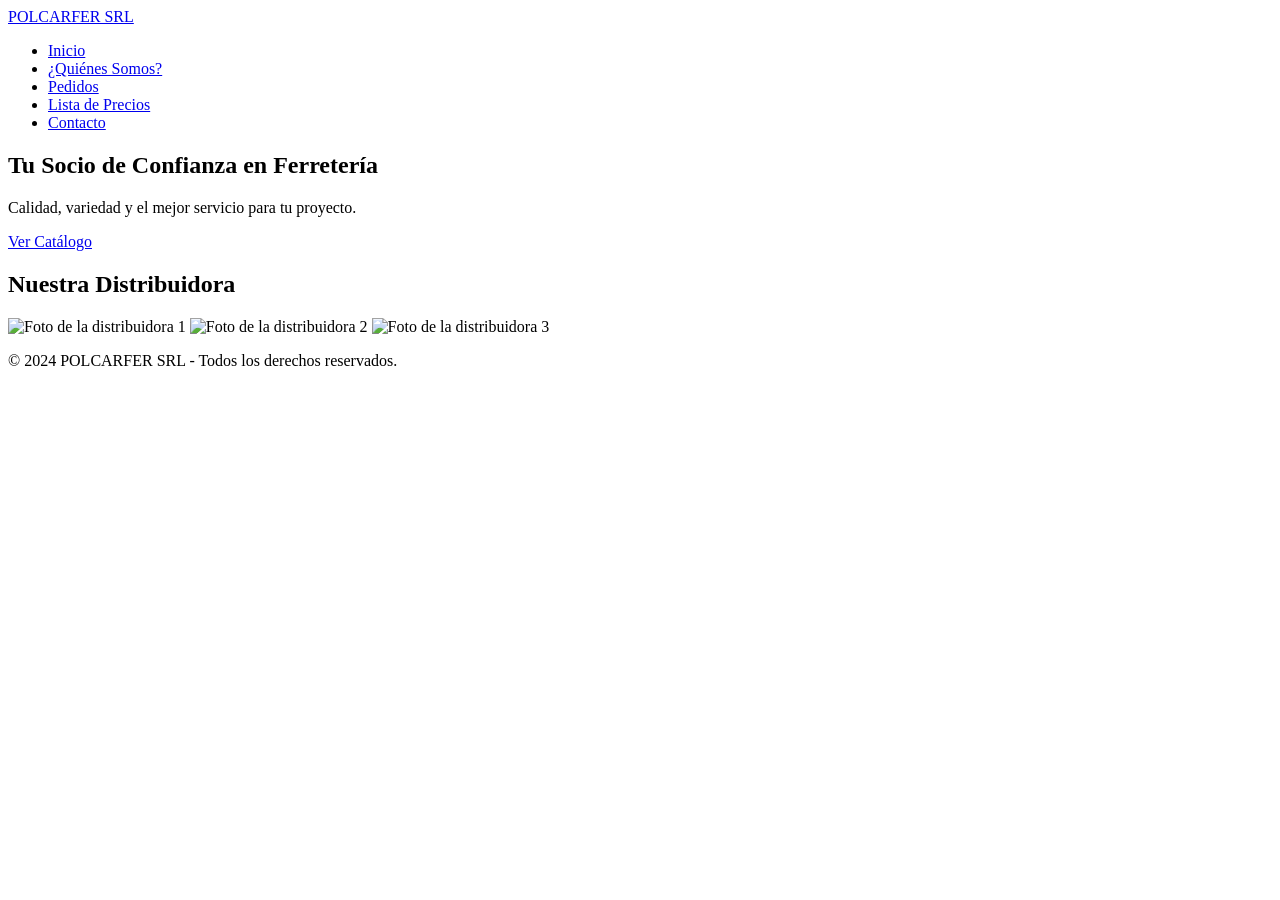
==== index.html @ 71813108 "Add files via upload" ====
<!DOCTYPE html>
<html lang="es">
<head>
    <meta charset="UTF-8">
    <meta name="viewport" content="width=device-width, initial-scale=1.0">
    <title>POLCARFER SRL - Inicio</title>
    <link rel="stylesheet" href="styles.css">
</head>
<body>

    <header>
        <div class="container">
            <a href="index.html" class="logo">POLCARFER SRL</a>
            <nav>
                <ul>
                    <li><a href="index.html" class="active">Inicio</a></li>
                    <li><a href="quienes-somos.html">¿Quiénes Somos?</a></li>
                    <li><a href="pedidos.html">Pedidos</a></li>
                    <li><a href="lista-precios.html">Lista de Precios</a></li>
                    <li><a href="contacto.html">Contacto</a></li>
                </ul>
            </nav>
        </div>
    </header>

    <main>
        <section class="hero">
            <div class="hero-content">
                <h1>Tu Socio de Confianza en Ferretería</h1>
                <p>Calidad, variedad y el mejor servicio para tu proyecto.</p>
                <a href="pedidos.html" class="btn btn-primary">Ver Catálogo</a>
            </div>
        </section>

        <section class="container info-section">
            <h2>Nuestra Distribuidora</h2>
            <div class="gallery">
                <!-- COMENTARIO: Aquí debes agregar tus imágenes. Reemplaza 'imagen1.jpg', etc. -->
                <img src="https://via.placeholder.com/400x300/333/FFC107?text=Foto+Depósito" alt="Foto de la distribuidora 1">
                <img src="https://via.placeholder.com/400x300/333/FFC107?text=Foto+Productos" alt="Foto de la distribuidora 2">
                <img src="https://via.placeholder.com/400x300/333/FFC107?text=Foto+Oficina" alt="Foto de la distribuidora 3">
            </div>
        </section>
    </main>

    <footer>
        <div class="container">
            <p>&copy; 2024 POLCARFER SRL - Todos los derechos reservados.</p>
        </div>
    </footer>

    <script src="script.js"></script>
</body>
</html>
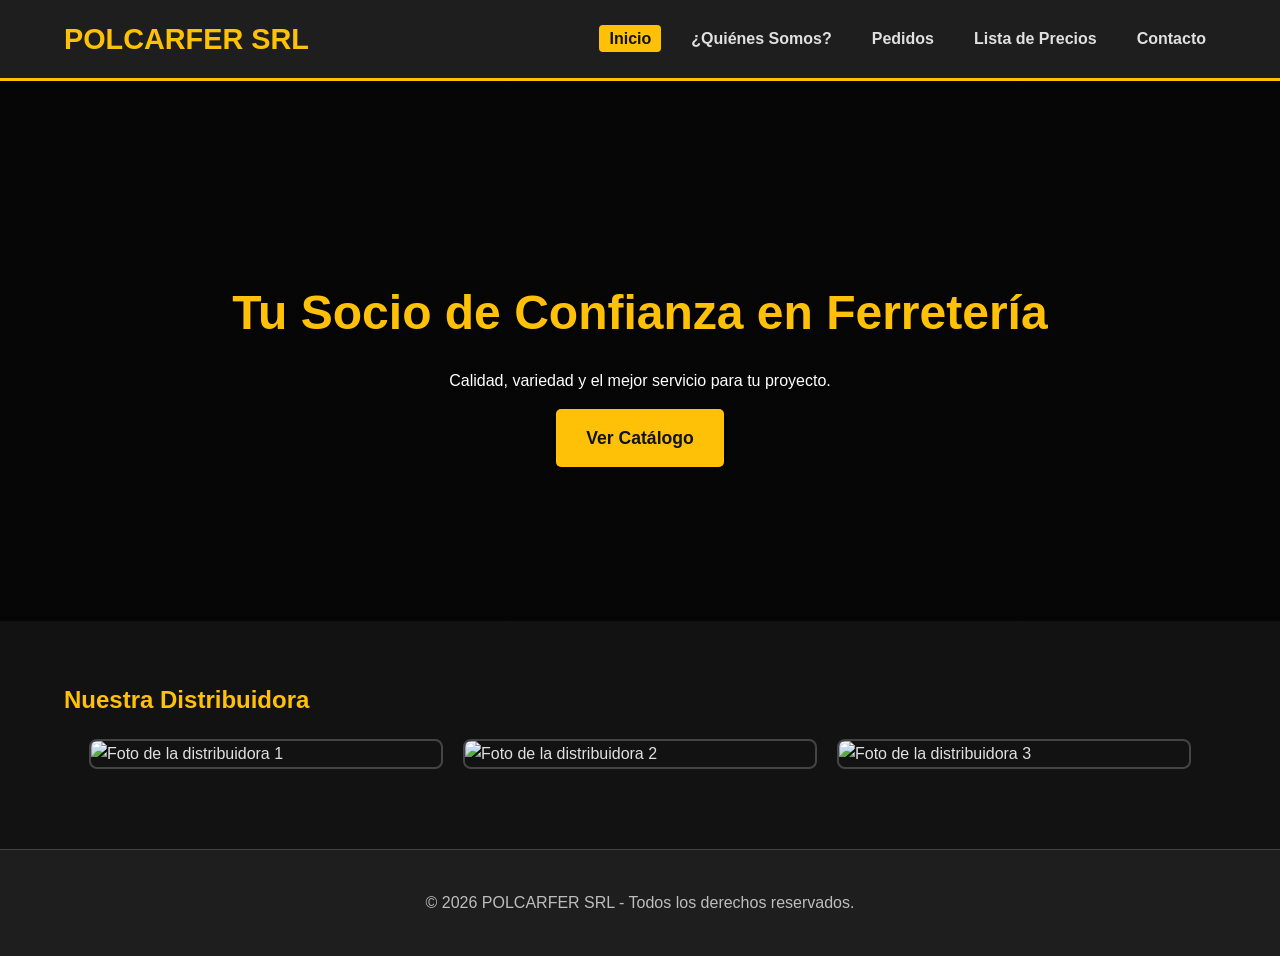
==== commit eb3cfea6: "Update index.html" ====
--- a/index.html
+++ b/index.html
@@ -4,7 +4,7 @@
     <meta charset="UTF-8">
     <meta name="viewport" content="width=device-width, initial-scale=1.0">
     <title>POLCARFER SRL - Inicio</title>
-    <link rel="stylesheet" href="styles.css">
+    <link rel="stylesheet" href="CSS/styles.css">
 </head>
 <body>
 
@@ -45,10 +45,11 @@
 
     <footer>
         <div class="container">
-            <p>&copy; 2024 POLCARFER SRL - Todos los derechos reservados.</p>
+            <p>&copy; 2026 POLCARFER SRL - Todos los derechos reservados.</p>
         </div>
     </footer>
 
-    <script src="script.js"></script>
+    <script src="JS/script.js"></script>
 </body>
-</html>+
+</html>
--- a/CSS/styles.css
+++ b/CSS/styles.css
@@ -0,0 +1,296 @@
+/* --- ESTILOS GLOBALES Y PALETA DE COLORES --- */
+:root {
+    --color-negro-fondo: #121212;
+    --color-negro-caja: #1E1E1E;
+    --color-amarillo-principal: #FFC107;
+    --color-amarillo-secundario: #FFD54F;
+    --color-texto-principal: #E0E0E0;
+    --color-texto-secundario: #BDBDBD;
+    --color-borde: #444;
+}
+
+body {
+    margin: 0;
+    font-family: Arial, sans-serif;
+    background-color: var(--color-negro-fondo);
+    color: var(--color-texto-principal);
+    line-height: 1.6;
+}
+
+.container {
+    width: 90%;
+    max-width: 1200px;
+    margin: 0 auto;
+}
+
+h1, h2 {
+    color: var(--color-amarillo-principal);
+}
+
+a {
+    color: var(--color-amarillo-secundario);
+    text-decoration: none;
+}
+a:hover {
+    text-decoration: underline;
+}
+
+/* --- HEADER Y NAVEGACIÓN --- */
+header {
+    background-color: var(--color-negro-caja);
+    padding: 1rem 0;
+    border-bottom: 3px solid var(--color-amarillo-principal);
+    position: sticky;
+    top: 0;
+    z-index: 1000;
+}
+
+header .container {
+    display: flex;
+    justify-content: space-between;
+    align-items: center;
+}
+
+.logo {
+    font-size: 1.8rem;
+    font-weight: bold;
+    color: var(--color-amarillo-principal);
+}
+.logo:hover {
+    text-decoration: none;
+}
+
+nav ul {
+    list-style: none;
+    margin: 0;
+    padding: 0;
+    display: flex;
+    gap: 20px;
+}
+
+nav a {
+    color: var(--color-texto-principal);
+    font-weight: bold;
+    padding: 5px 10px;
+    border-radius: 4px;
+    transition: background-color 0.3s;
+}
+nav a:hover, nav a.active {
+    background-color: var(--color-amarillo-principal);
+    color: var(--color-negro-fondo);
+    text-decoration: none;
+}
+
+/* --- PIE DE PÁGINA --- */
+footer {
+    background-color: var(--color-negro-caja);
+    color: var(--color-texto-secundario);
+    text-align: center;
+    padding: 1.5rem 0;
+    margin-top: 40px;
+    border-top: 1px solid var(--color-borde);
+}
+
+/* --- ESTILOS DE PÁGINA --- */
+.page-content {
+    padding-top: 40px;
+    padding-bottom: 40px;
+}
+.btn {
+    display: inline-block;
+    padding: 10px 20px;
+    background-color: var(--color-amarillo-principal);
+    color: var(--color-negro-fondo);
+    font-weight: bold;
+    border-radius: 5px;
+    border: none;
+    cursor: pointer;
+    transition: background-color 0.3s;
+}
+.btn:hover {
+    background-color: var(--color-amarillo-secundario);
+    text-decoration: none;
+}
+.btn.btn-primary {
+    padding: 15px 30px;
+    font-size: 1.1rem;
+}
+
+/* --- SECCIONES ESPECÍFICAS --- */
+/* Inicio */
+.hero {
+    background: linear-gradient(rgba(0,0,0,0.7), rgba(0,0,0,0.7)), url('https://via.placeholder.com/1920x600/111/FFC107?text=Foto+Fondo+Distribuidora') no-repeat center center/cover;
+    /* COMENTARIO: Reemplaza la URL de arriba con una foto de tu local */
+    height: 60vh;
+    display: flex;
+    justify-content: center;
+    align-items: center;
+    text-align: center;
+    color: white;
+}
+.hero-content h1 {
+    font-size: 3rem;
+    margin-bottom: 10px;
+}
+.info-section {
+    padding: 40px 0;
+}
+.gallery {
+    display: flex;
+    gap: 20px;
+    justify-content: center;
+    flex-wrap: wrap;
+    margin-top: 20px;
+}
+.gallery img {
+    width: 100%;
+    max-width: 350px;
+    border-radius: 8px;
+    border: 2px solid var(--color-borde);
+}
+
+/* Pedidos - Grid de Productos */
+.product-grid {
+    display: grid;
+    grid-template-columns: repeat(auto-fill, minmax(250px, 1fr));
+    gap: 20px;
+    margin-top: 30px;
+}
+.product-card {
+    background-color: var(--color-negro-caja);
+    border: 1px solid var(--color-borde);
+    border-radius: 8px;
+    padding: 15px;
+    text-align: center;
+    display: flex;
+    flex-direction: column;
+}
+.product-card img {
+    max-width: 100%;
+    height: 150px;
+    object-fit: cover;
+    border-radius: 4px;
+    margin-bottom: 15px;
+}
+.product-card h3 {
+    margin: 0 0 10px 0;
+    color: var(--color-texto-principal);
+    flex-grow: 1; /* Para alinear botones */
+}
+.product-card .price {
+    color: var(--color-amarillo-principal);
+    font-size: 1.2rem;
+    font-weight: bold;
+    margin-bottom: 15px;
+}
+
+/* Pedidos - Carrito */
+.cart-icon-container {
+    position: relative;
+    cursor: pointer;
+}
+#cart-count {
+    position: absolute;
+    top: -10px;
+    right: -10px;
+    background-color: red;
+    color: white;
+    border-radius: 50%;
+    padding: 2px 6px;
+    font-size: 12px;
+    font-weight: bold;
+}
+.modal {
+    display: none;
+    position: fixed;
+    z-index: 2000;
+    left: 0;
+    top: 0;
+    width: 100%;
+    height: 100%;
+    overflow: auto;
+    background-color: rgba(0,0,0,0.8);
+}
+.modal-content {
+    background-color: var(--color-negro-caja);
+    margin: 10% auto;
+    padding: 20px;
+    border: 1px solid var(--color-borde);
+    width: 80%;
+    max-width: 600px;
+    border-radius: 8px;
+    position: relative;
+}
+.close-button {
+    color: #aaa;
+    float: right;
+    font-size: 28px;
+    font-weight: bold;
+}
+.close-button:hover, .close-button:focus {
+    color: white;
+    text-decoration: none;
+    cursor: pointer;
+}
+#cart-items .cart-item {
+    display: flex;
+    justify-content: space-between;
+    align-items: center;
+    border-bottom: 1px solid var(--color-borde);
+    padding: 10px 0;
+}
+#cart-summary {
+    text-align: right;
+    margin-top: 20px;
+}
+#cart-summary small {
+    display: block;
+    margin-top: 10px;
+    color: var(--color-texto-secundario);
+}
+
+/* Lista de Precios */
+.admin-section {
+    background-color: var(--color-negro-caja);
+    border: 1px dashed var(--color-amarillo-principal);
+    padding: 20px;
+    margin-bottom: 30px;
+    border-radius: 8px;
+}
+.table-container {
+    overflow-x: auto;
+}
+#price-table {
+    width: 100%;
+    border-collapse: collapse;
+    margin-top: 20px;
+}
+#price-table th, #price-table td {
+    border: 1px solid var(--color-borde);
+    padding: 12px;
+    text-align: left;
+}
+#price-table thead {
+    background-color: var(--color-negro-caja);
+}
+#price-table th {
+    color: var(--color-amarillo-principal);
+}
+
+/* Contacto */
+.contact-info {
+    display: grid;
+    grid-template-columns: repeat(auto-fit, minmax(250px, 1fr));
+    gap: 30px;
+    margin-top: 30px;
+}
+.contact-item {
+    background-color: var(--color-negro-caja);
+    padding: 20px;
+    border-radius: 8px;
+}
+.contact-item h3 {
+    margin-top: 0;
+    border-bottom: 2px solid var(--color-amarillo-principal);
+    padding-bottom: 10px;
+}
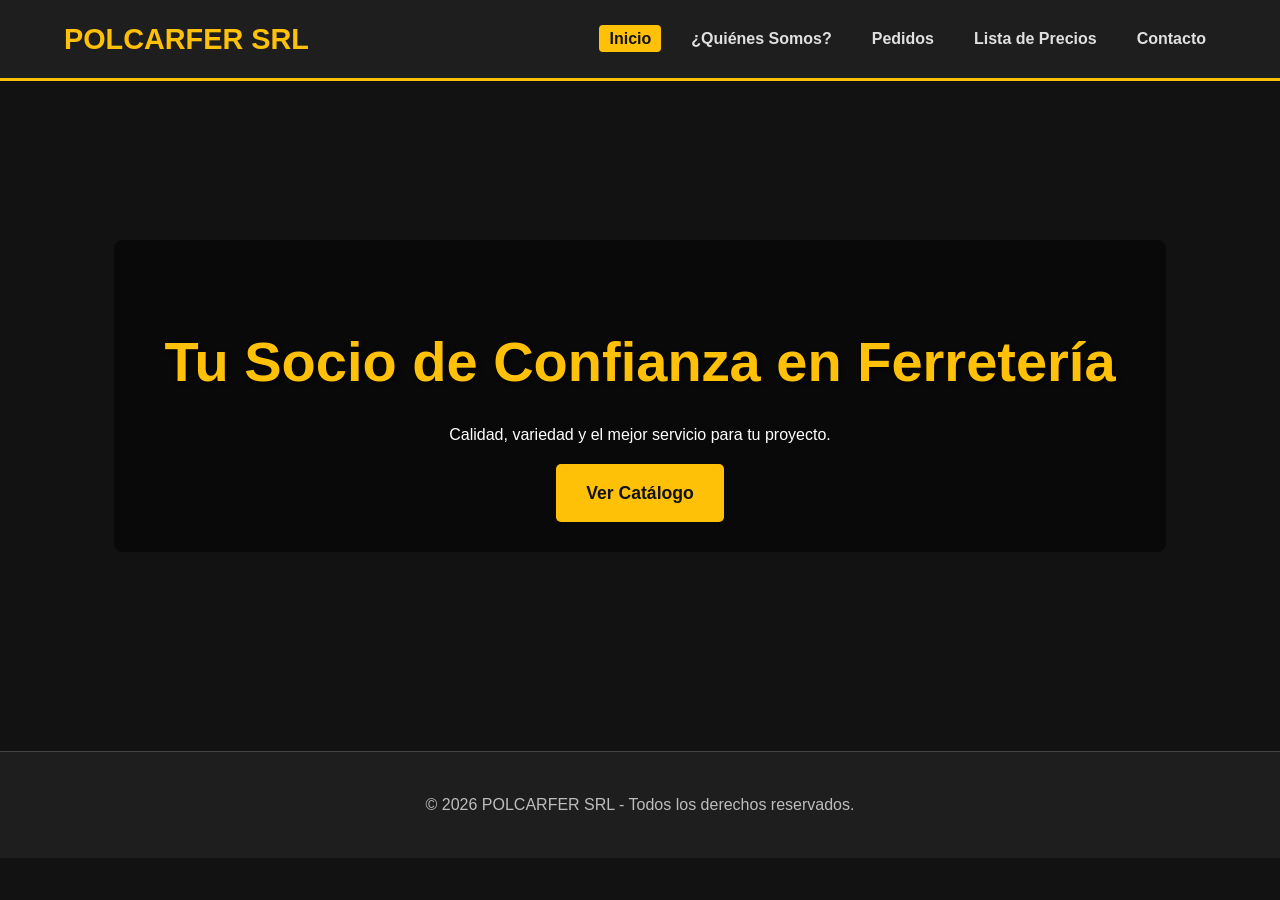
==== commit 394b16c9: "Add files via upload" ====
--- a/index.html
+++ b/index.html
@@ -24,7 +24,12 @@
     </header>
 
     <main>
-        <section class="hero">
+        <section class="hero-slider">
+            <!-- COMENTARIO: Aquí puedes cambiar las imágenes para tu carrusel. -->
+            <div class="slide active" style="background-image: url('https://via.placeholder.com/1920x700/111/fff?text=POLCARFER+SRL');"></div>
+            <div class="slide" style="background-image: url('https://via.placeholder.com/1920x700/222/fff?text=Las+Mejores+Herramientas');"></div>
+            <div class="slide" style="background-image: url('https://via.placeholder.com/1920x700/333/fff?text=Servicio+y+Calidad');"></div>
+            
             <div class="hero-content">
                 <h1>Tu Socio de Confianza en Ferretería</h1>
                 <p>Calidad, variedad y el mejor servicio para tu proyecto.</p>
@@ -32,15 +37,8 @@
             </div>
         </section>
 
-        <section class="container info-section">
-            <h2>Nuestra Distribuidora</h2>
-            <div class="gallery">
-                <!-- COMENTARIO: Aquí debes agregar tus imágenes. Reemplaza 'imagen1.jpg', etc. -->
-                <img src="https://via.placeholder.com/400x300/333/FFC107?text=Foto+Depósito" alt="Foto de la distribuidora 1">
-                <img src="https://via.placeholder.com/400x300/333/FFC107?text=Foto+Productos" alt="Foto de la distribuidora 2">
-                <img src="https://via.placeholder.com/400x300/333/FFC107?text=Foto+Oficina" alt="Foto de la distribuidora 3">
-            </div>
-        </section>
+        <!-- La sección de la galería de la distribuidora ha sido eliminada de aquí -->
+
     </main>
 
     <footer>
@@ -51,5 +49,4 @@
 
     <script src="JS/script.js"></script>
 </body>
-
-</html>
+</html>
--- a/CSS/styles.css
+++ b/CSS/styles.css
@@ -116,39 +116,6 @@
     font-size: 1.1rem;
 }
 
-/* --- SECCIONES ESPECÍFICAS --- */
-/* Inicio */
-.hero {
-    background: linear-gradient(rgba(0,0,0,0.7), rgba(0,0,0,0.7)), url('https://via.placeholder.com/1920x600/111/FFC107?text=Foto+Fondo+Distribuidora') no-repeat center center/cover;
-    /* COMENTARIO: Reemplaza la URL de arriba con una foto de tu local */
-    height: 60vh;
-    display: flex;
-    justify-content: center;
-    align-items: center;
-    text-align: center;
-    color: white;
-}
-.hero-content h1 {
-    font-size: 3rem;
-    margin-bottom: 10px;
-}
-.info-section {
-    padding: 40px 0;
-}
-.gallery {
-    display: flex;
-    gap: 20px;
-    justify-content: center;
-    flex-wrap: wrap;
-    margin-top: 20px;
-}
-.gallery img {
-    width: 100%;
-    max-width: 350px;
-    border-radius: 8px;
-    border: 2px solid var(--color-borde);
-}
-
 /* Pedidos - Grid de Productos */
 .product-grid {
     display: grid;
@@ -168,14 +135,14 @@
 .product-card img {
     max-width: 100%;
     height: 150px;
-    object-fit: cover;
+    object-fit: contain;
     border-radius: 4px;
     margin-bottom: 15px;
 }
 .product-card h3 {
     margin: 0 0 10px 0;
     color: var(--color-texto-principal);
-    flex-grow: 1; /* Para alinear botones */
+    flex-grow: 1; 
 }
 .product-card .price {
     color: var(--color-amarillo-principal);
@@ -232,13 +199,6 @@
     text-decoration: none;
     cursor: pointer;
 }
-#cart-items .cart-item {
-    display: flex;
-    justify-content: space-between;
-    align-items: center;
-    border-bottom: 1px solid var(--color-borde);
-    padding: 10px 0;
-}
 #cart-summary {
     text-align: right;
     margin-top: 20px;
@@ -294,3 +254,87 @@
     border-bottom: 2px solid var(--color-amarillo-principal);
     padding-bottom: 10px;
 }
+
+/* --- ESTILOS PARA EL CARRUSEL (SLIDER) --- */
+.hero-slider {
+    position: relative;
+    height: 70vh;
+    width: 100%;
+    overflow: hidden;
+    display: flex;
+    justify-content: center;
+    align-items: center;
+}
+.slide {
+    position: absolute;
+    top: 0;
+    left: 0;
+    width: 100%;
+    height: 100%;
+    background-size: cover;
+    background-position: center;
+    opacity: 0;
+    transition: opacity 1.5s ease-in-out;
+    z-index: 1;
+}
+.slide.active {
+    opacity: 1;
+}
+.hero-content {
+    position: relative;
+    z-index: 2;
+    text-align: center;
+    color: white;
+    background-color: rgba(0, 0, 0, 0.5);
+    padding: 30px 50px;
+    border-radius: 8px;
+}
+.hero-content h1 {
+    font-size: 3.5rem;
+    margin-bottom: 10px;
+    text-shadow: 2px 2px 4px rgba(0,0,0,0.7);
+}
+
+/* --- NUEVOS ESTILOS PARA EL CARRITO --- */
+.btn-secondary {
+    background-color: transparent;
+    color: var(--color-texto-secundario);
+    border: 1px solid var(--color-texto-secundario);
+    padding: 8px 15px;
+    margin-top: 10px;
+    font-size: 0.9rem;
+}
+.btn-secondary:hover {
+    background-color: var(--color-borde);
+    color: var(--color-texto-principal);
+    text-decoration: none;
+}
+
+.cart-item {
+    display: flex;
+    justify-content: space-between;
+    align-items: center;
+    padding: 10px 0;
+    border-bottom: 1px solid var(--color-borde);
+}
+.cart-item-info {
+    flex-grow: 1;
+}
+.quantity-controls {
+    display: flex;
+    align-items: center;
+    gap: 10px;
+    margin: 0 20px;
+}
+.quantity-btn {
+    background-color: var(--color-amarillo-principal);
+    color: var(--color-negro-fondo);
+    border: none;
+    border-radius: 50%;
+    width: 24px;
+    height: 24px;
+    font-size: 16px;
+    font-weight: bold;
+    cursor: pointer;
+    line-height: 24px;
+}
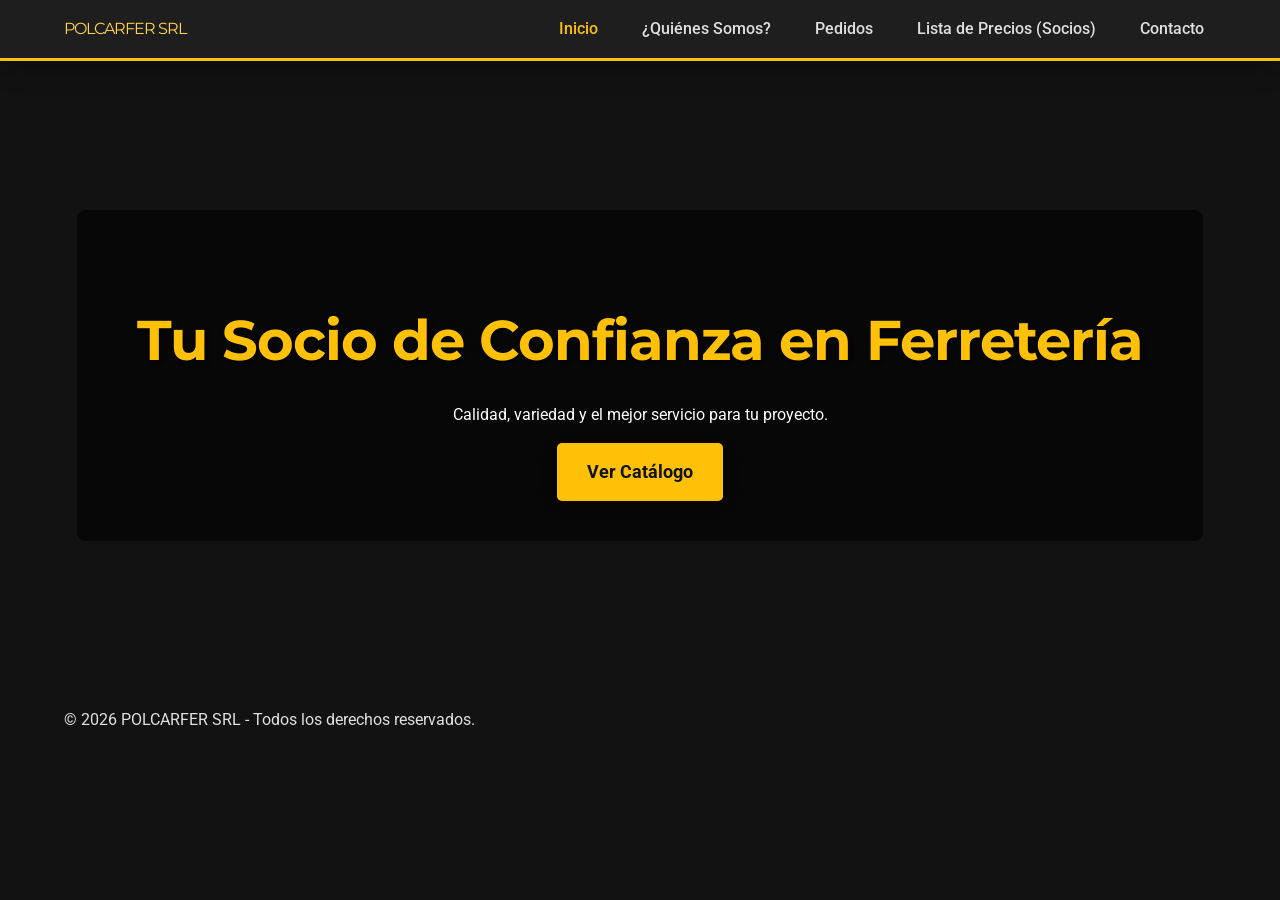
==== commit 30a9c2fd: "Add files via upload" ====
--- a/index.html
+++ b/index.html
@@ -3,50 +3,52 @@
 <head>
     <meta charset="UTF-8">
     <meta name="viewport" content="width=device-width, initial-scale=1.0">
-    <title>POLCARFER SRL - Inicio</title>
+    <title>POLCARFER SRL | Distribuidora de Ferretería</title>
     <link rel="stylesheet" href="CSS/styles.css">
 </head>
-<body>
-
+<body id="page-index">
     <header>
         <div class="container">
             <a href="index.html" class="logo">POLCARFER SRL</a>
-            <nav>
+            <nav class="desktop-nav">
                 <ul>
                     <li><a href="index.html" class="active">Inicio</a></li>
                     <li><a href="quienes-somos.html">¿Quiénes Somos?</a></li>
                     <li><a href="pedidos.html">Pedidos</a></li>
-                    <li><a href="lista-precios.html">Lista de Precios</a></li>
+                    <li><a href="lista-precios.html">Lista de Precios (Socios)</a></li>
+                    <li><a href="contacto.html">Contacto</a></li>
+                </ul>
+            </nav>
+            <button class="hamburger-menu">
+                <div class="bar"></div><div class="bar"></div><div class="bar"></div>
+            </button>
+            <nav class="mobile-nav">
+                <ul>
+                    <li><a href="index.html">Inicio</a></li>
+                    <li><a href="quienes-somos.html">¿Quiénes Somos?</a></li>
+                    <li><a href="pedidos.html">Pedidos</a></li>
+                    <li><a href="lista-precios.html">Lista de Precios (Socios)</a></li>
                     <li><a href="contacto.html">Contacto</a></li>
                 </ul>
             </nav>
         </div>
     </header>
-
     <main>
         <section class="hero-slider">
-            <!-- COMENTARIO: Aquí puedes cambiar las imágenes para tu carrusel. -->
             <div class="slide active" style="background-image: url('https://via.placeholder.com/1920x700/111/fff?text=POLCARFER+SRL');"></div>
             <div class="slide" style="background-image: url('https://via.placeholder.com/1920x700/222/fff?text=Las+Mejores+Herramientas');"></div>
             <div class="slide" style="background-image: url('https://via.placeholder.com/1920x700/333/fff?text=Servicio+y+Calidad');"></div>
-            
             <div class="hero-content">
                 <h1>Tu Socio de Confianza en Ferretería</h1>
                 <p>Calidad, variedad y el mejor servicio para tu proyecto.</p>
                 <a href="pedidos.html" class="btn btn-primary">Ver Catálogo</a>
             </div>
         </section>
-
-        <!-- La sección de la galería de la distribuidora ha sido eliminada de aquí -->
-
     </main>
-
     <footer>
-        <div class="container">
-            <p>&copy; 2026 POLCARFER SRL - Todos los derechos reservados.</p>
-        </div>
+        <div class="container"><p>&copy; 2026 POLCARFER SRL - Todos los derechos reservados.</p></div>
     </footer>
-
+    <script src="JS/productos.js"></script>
     <script src="JS/script.js"></script>
 </body>
 </html>
--- a/CSS/styles.css
+++ b/CSS/styles.css
@@ -1,340 +1,79 @@
-/* --- ESTILOS GLOBALES Y PALETA DE COLORES --- */
+@import url('https://fonts.googleapis.com/css2?family=Montserrat:wght@700&family=Roboto:wght@400;500&display=swap');
 :root {
-    --color-negro-fondo: #121212;
-    --color-negro-caja: #1E1E1E;
-    --color-amarillo-principal: #FFC107;
-    --color-amarillo-secundario: #FFD54F;
-    --color-texto-principal: #E0E0E0;
-    --color-texto-secundario: #BDBDBD;
-    --color-borde: #444;
+    --color-negro-fondo: #121212; --color-negro-caja: #1E1E1E; --color-amarillo-principal: #FFC107; --color-amarillo-secundario: #FFD54F; --color-texto-principal: #E0E0E0; --color-texto-secundario: #BDBDBD; --color-borde: #333; --sombra-suave: 0 4px 15px rgba(0, 0, 0, 0.2); --sombra-fuerte: 0 8px 25px rgba(0, 0, 0, 0.3);
 }
-
-body {
-    margin: 0;
-    font-family: Arial, sans-serif;
-    background-color: var(--color-negro-fondo);
-    color: var(--color-texto-principal);
-    line-height: 1.6;
+body { margin: 0; font-family: 'Roboto', sans-serif; background-color: var(--color-negro-fondo); color: var(--color-texto-principal); line-height: 1.6; }
+.container { width: 90%; max-width: 1200px; margin: 0 auto; }
+h1, h2, h3, .logo { font-family: 'Montserrat', sans-serif; letter-spacing: -1px; }
+h1, h2 { color: var(--color-amarillo-principal); }
+a { color: var(--color-amarillo-secundario); text-decoration: none; transition: color 0.3s ease; }
+a:hover { color: white; }
+code { background-color: #333; padding: 2px 6px; border-radius: 4px; font-family: 'Courier New', Courier, monospace; }
+header { background-color: var(--color-negro-caja); padding: 1rem 0; border-bottom: 3px solid var(--color-amarillo-principal); position: sticky; top: 0; z-index: 1000; box-shadow: var(--sombra-fuerte); }
+header .container { display: flex; justify-content: space-between; align-items: center; }
+.desktop-nav ul { list-style: none; margin: 0; padding: 0; display: flex; gap: 20px; }
+.desktop-nav a { position: relative; color: var(--color-texto-principal); font-weight: 500; padding: 8px 12px; border-radius: 4px; transition: color 0.3s ease; }
+.desktop-nav a.active { color: var(--color-amarillo-principal); }
+.desktop-nav a::after { content: ''; position: absolute; width: 100%; transform: scaleX(0); height: 2px; bottom: 0; left: 0; background-color: var(--color-amarillo-principal); transform-origin: bottom right; transition: transform 0.25s ease-out; }
+.desktop-nav a:hover::after { transform: scaleX(1); transform-origin: bottom left; }
+.btn { display: inline-block; padding: 12px 24px; background-color: var(--color-amarillo-principal); color: var(--color-negro-fondo); font-weight: bold; border-radius: 5px; border: none; cursor: pointer; box-shadow: var(--sombra-suave); transition: transform 0.2s ease-out, box-shadow 0.2s ease-out; }
+.btn:hover { transform: translateY(-3px); box-shadow: var(--sombra-fuerte); text-decoration: none; background-color: var(--color-amarillo-secundario); }
+.btn.btn-primary { padding: 15px 30px; font-size: 1.1rem; }
+.product-grid { display: grid; grid-template-columns: repeat(auto-fill, minmax(280px, 1fr)); gap: 30px; margin-top: 30px; }
+.product-card { background-color: var(--color-negro-caja); border: 1px solid transparent; border-radius: 8px; text-align: center; display: flex; flex-direction: column; overflow: hidden; box-shadow: 0 2px 8px rgba(0,0,0,0.3); transition: transform 0.3s ease, border-color 0.3s ease, box-shadow 0.3s ease; }
+.product-card:hover { transform: translateY(-5px); border-color: var(--color-amarillo-principal); box-shadow: 0 10px 20px rgba(0,0,0,0.4); }
+.product-card img { width: 100%; height: 200px; object-fit: contain; background-color: white; }
+.product-card-content { padding: 20px; display: flex; flex-direction: column; flex-grow: 1; }
+.product-card h3 { margin: 0 0 10px 0; color: var(--color-texto-principal); flex-grow: 1; font-size: 1.1rem; min-height: 44px; }
+.product-card .price { color: var(--color-amarillo-principal); font-size: 1.4rem; font-weight: bold; margin: 15px 0; }
+#page-admin .page-content { max-width: 90%; margin: 0 auto; padding-top: 40px; padding-bottom: 40px; }
+.admin-section { background-color: var(--color-negro-caja); border: 1px solid var(--color-borde); padding: 25px; margin-bottom: 40px; border-radius: 8px; }
+#admin-section input[type="password"] { width: 100%; }
+#admin-container input[type="file"] { margin-bottom: 15px; }
+.contact-info { display: grid; grid-template-columns: repeat(auto-fit, minmax(300px, 1fr)); gap: 30px; margin-top: 40px; }
+.contact-item { background-color: var(--color-negro-caja); padding: 30px; border-radius: 8px; border: 1px solid var(--color-borde); transition: transform 0.3s ease, border-color 0.3s ease; }
+.contact-item:hover { transform: translateY(-5px); border-color: var(--color-amarillo-principal); }
+.contact-item h3 { margin-top: 0; padding-bottom: 15px; border-bottom: 2px solid var(--color-amarillo-principal); margin-bottom: 20px; display: flex; align-items: center; }
+.contact-item h3::before { content: ''; display: inline-block; width: 24px; height: 24px; margin-right: 15px; background-size: contain; background-repeat: no-repeat; filter: invert(79%) sepia(80%) saturate(1069%) hue-rotate(357deg) brightness(102%) contrast(105%); }
+.contact-item:nth-child(1) h3::before { background-image: url('https://img.icons8.com/ios-glyphs/30/phone--v1.png'); }
+.contact-item:nth-child(2) h3::before { background-image: url('https://img.icons8.com/ios-glyphs/30/new-post.png'); }
+.contact-item:nth-child(3) h3::before { background-image: url('https://img.icons8.com/ios-glyphs/30/marker--v1.png'); }
+.contact-item:nth-child(4) h3::before { background-image: url('https://img.icons8.com/ios-glyphs/30/instagram-new.png'); }
+.cart-icon-container { position: relative; cursor: pointer; }
+#cart-count { position: absolute; top: -10px; right: -10px; background-color: red; color: white; border-radius: 50%; padding: 2px 6px; font-size: 12px; font-weight: bold; }
+.modal { display: none; position: fixed; z-index: 2000; left: 0; top: 0; width: 100%; height: 100%; overflow: auto; background-color: rgba(0,0,0,0.8); }
+.modal-content { background-color: var(--color-negro-caja); margin: 5% auto; padding: 20px; border-radius: 12px; border-top: 4px solid var(--color-amarillo-principal); width: 80%; max-width: 600px; position: relative; animation: fadeIn 0.3s ease-out; }
+.close-button { color: #aaa; float: right; font-size: 28px; font-weight: bold; cursor: pointer; }
+#cart-summary { text-align: right; margin-top: 20px; }
+.btn-secondary { background-color: transparent; color: var(--color-texto-secundario); border: 1px solid var(--color-texto-secundario); padding: 8px 15px; margin-top: 10px; font-size: 0.9rem; border-radius: 50px; }
+.btn-secondary:hover { background-color: var(--color-borde); color: var(--color-texto-principal); text-decoration: none; }
+.cart-item { display: flex; justify-content: space-between; align-items: center; padding: 12px 0; border-bottom: 1px solid var(--color-borde); }
+.cart-item-info { flex-grow: 1; }
+.quantity-controls { display: flex; align-items: center; gap: 10px; margin: 0 20px; }
+.quantity-btn { background-color: var(--color-amarillo-principal); color: var(--color-negro-fondo); border: none; border-radius: 50%; width: 28px; height: 28px; font-size: 18px; font-weight: bold; cursor: pointer; line-height: 28px; transition: transform 0.2s; }
+.quantity-btn:hover { transform: scale(1.1); }
+@keyframes fadeIn { from { opacity: 0; transform: scale(0.95); } to { opacity: 1; transform: scale(1); } }
+.form-group { margin-bottom: 15px; }
+.form-group label { display: block; margin-bottom: 5px; font-weight: bold; color: var(--color-texto-secundario); }
+.form-group input { width: 100%; padding: 10px; background-color: var(--color-negro-fondo); border: 1px solid var(--color-borde); border-radius: 4px; color: var(--color-texto-principal); font-size: 1rem; box-sizing: border-box; }
+.form-group input:focus { outline: none; border-color: var(--color-amarillo-principal); }
+#submit-order-btn { width: 100%; margin-top: 20px; }
+.whatsapp-btn { background-color: #25D366; }
+.whatsapp-btn:hover { background-color: #1DAA53; }
+.hero-slider { position: relative; height: 70vh; width: 100%; overflow: hidden; display: flex; justify-content: center; align-items: center; }
+.slide { position: absolute; top: 0; left: 0; width: 100%; height: 100%; background-size: cover; background-position: center; opacity: 0; transition: opacity 1.5s ease-in-out; z-index: 1; }
+.slide.active { opacity: 1; }
+.hero-content { position: relative; z-index: 2; text-align: center; color: white; background-color: rgba(0, 0, 0, 0.6); padding: 40px 60px; border-radius: 8px; }
+.hero-content h1 { font-size: 3.5rem; margin-bottom: 10px; text-shadow: 2px 2px 4px rgba(0,0,0,0.7); }
+.hamburger-menu, .mobile-nav { display: none; }
+@media (max-width: 768px) {
+    .desktop-nav { display: none; }
+    .hamburger-menu { display: flex; flex-direction: column; justify-content: space-around; width: 30px; height: 25px; background: transparent; border: none; cursor: pointer; padding: 0; z-index: 2001; }
+    .hamburger-menu .bar { width: 30px; height: 3px; background-color: var(--color-amarillo-principal); border-radius: 10px; transition: all 0.3s linear; }
+    .mobile-nav { display: flex; position: fixed; top: 0; left: 100%; width: 100%; height: 100vh; background-color: var(--color-negro-caja); transition: left 0.3s ease-in-out; z-index: 2000; justify-content: center; align-items: center; }
+    .mobile-nav.active { left: 0; }
+    .mobile-nav ul { flex-direction: column; text-align: center; gap: 30px; list-style: none; padding: 0; }
+    .mobile-nav ul a { font-size: 1.5rem; }
+    .hero-content h1 { font-size: 2.5rem; }
+    .contact-info { grid-template-columns: 1fr; }
 }
-
-.container {
-    width: 90%;
-    max-width: 1200px;
-    margin: 0 auto;
-}
-
-h1, h2 {
-    color: var(--color-amarillo-principal);
-}
-
-a {
-    color: var(--color-amarillo-secundario);
-    text-decoration: none;
-}
-a:hover {
-    text-decoration: underline;
-}
-
-/* --- HEADER Y NAVEGACIÓN --- */
-header {
-    background-color: var(--color-negro-caja);
-    padding: 1rem 0;
-    border-bottom: 3px solid var(--color-amarillo-principal);
-    position: sticky;
-    top: 0;
-    z-index: 1000;
-}
-
-header .container {
-    display: flex;
-    justify-content: space-between;
-    align-items: center;
-}
-
-.logo {
-    font-size: 1.8rem;
-    font-weight: bold;
-    color: var(--color-amarillo-principal);
-}
-.logo:hover {
-    text-decoration: none;
-}
-
-nav ul {
-    list-style: none;
-    margin: 0;
-    padding: 0;
-    display: flex;
-    gap: 20px;
-}
-
-nav a {
-    color: var(--color-texto-principal);
-    font-weight: bold;
-    padding: 5px 10px;
-    border-radius: 4px;
-    transition: background-color 0.3s;
-}
-nav a:hover, nav a.active {
-    background-color: var(--color-amarillo-principal);
-    color: var(--color-negro-fondo);
-    text-decoration: none;
-}
-
-/* --- PIE DE PÁGINA --- */
-footer {
-    background-color: var(--color-negro-caja);
-    color: var(--color-texto-secundario);
-    text-align: center;
-    padding: 1.5rem 0;
-    margin-top: 40px;
-    border-top: 1px solid var(--color-borde);
-}
-
-/* --- ESTILOS DE PÁGINA --- */
-.page-content {
-    padding-top: 40px;
-    padding-bottom: 40px;
-}
-.btn {
-    display: inline-block;
-    padding: 10px 20px;
-    background-color: var(--color-amarillo-principal);
-    color: var(--color-negro-fondo);
-    font-weight: bold;
-    border-radius: 5px;
-    border: none;
-    cursor: pointer;
-    transition: background-color 0.3s;
-}
-.btn:hover {
-    background-color: var(--color-amarillo-secundario);
-    text-decoration: none;
-}
-.btn.btn-primary {
-    padding: 15px 30px;
-    font-size: 1.1rem;
-}
-
-/* Pedidos - Grid de Productos */
-.product-grid {
-    display: grid;
-    grid-template-columns: repeat(auto-fill, minmax(250px, 1fr));
-    gap: 20px;
-    margin-top: 30px;
-}
-.product-card {
-    background-color: var(--color-negro-caja);
-    border: 1px solid var(--color-borde);
-    border-radius: 8px;
-    padding: 15px;
-    text-align: center;
-    display: flex;
-    flex-direction: column;
-}
-.product-card img {
-    max-width: 100%;
-    height: 150px;
-    object-fit: contain;
-    border-radius: 4px;
-    margin-bottom: 15px;
-}
-.product-card h3 {
-    margin: 0 0 10px 0;
-    color: var(--color-texto-principal);
-    flex-grow: 1; 
-}
-.product-card .price {
-    color: var(--color-amarillo-principal);
-    font-size: 1.2rem;
-    font-weight: bold;
-    margin-bottom: 15px;
-}
-
-/* Pedidos - Carrito */
-.cart-icon-container {
-    position: relative;
-    cursor: pointer;
-}
-#cart-count {
-    position: absolute;
-    top: -10px;
-    right: -10px;
-    background-color: red;
-    color: white;
-    border-radius: 50%;
-    padding: 2px 6px;
-    font-size: 12px;
-    font-weight: bold;
-}
-.modal {
-    display: none;
-    position: fixed;
-    z-index: 2000;
-    left: 0;
-    top: 0;
-    width: 100%;
-    height: 100%;
-    overflow: auto;
-    background-color: rgba(0,0,0,0.8);
-}
-.modal-content {
-    background-color: var(--color-negro-caja);
-    margin: 10% auto;
-    padding: 20px;
-    border: 1px solid var(--color-borde);
-    width: 80%;
-    max-width: 600px;
-    border-radius: 8px;
-    position: relative;
-}
-.close-button {
-    color: #aaa;
-    float: right;
-    font-size: 28px;
-    font-weight: bold;
-}
-.close-button:hover, .close-button:focus {
-    color: white;
-    text-decoration: none;
-    cursor: pointer;
-}
-#cart-summary {
-    text-align: right;
-    margin-top: 20px;
-}
-#cart-summary small {
-    display: block;
-    margin-top: 10px;
-    color: var(--color-texto-secundario);
-}
-
-/* Lista de Precios */
-.admin-section {
-    background-color: var(--color-negro-caja);
-    border: 1px dashed var(--color-amarillo-principal);
-    padding: 20px;
-    margin-bottom: 30px;
-    border-radius: 8px;
-}
-.table-container {
-    overflow-x: auto;
-}
-#price-table {
-    width: 100%;
-    border-collapse: collapse;
-    margin-top: 20px;
-}
-#price-table th, #price-table td {
-    border: 1px solid var(--color-borde);
-    padding: 12px;
-    text-align: left;
-}
-#price-table thead {
-    background-color: var(--color-negro-caja);
-}
-#price-table th {
-    color: var(--color-amarillo-principal);
-}
-
-/* Contacto */
-.contact-info {
-    display: grid;
-    grid-template-columns: repeat(auto-fit, minmax(250px, 1fr));
-    gap: 30px;
-    margin-top: 30px;
-}
-.contact-item {
-    background-color: var(--color-negro-caja);
-    padding: 20px;
-    border-radius: 8px;
-}
-.contact-item h3 {
-    margin-top: 0;
-    border-bottom: 2px solid var(--color-amarillo-principal);
-    padding-bottom: 10px;
-}
-
-/* --- ESTILOS PARA EL CARRUSEL (SLIDER) --- */
-.hero-slider {
-    position: relative;
-    height: 70vh;
-    width: 100%;
-    overflow: hidden;
-    display: flex;
-    justify-content: center;
-    align-items: center;
-}
-.slide {
-    position: absolute;
-    top: 0;
-    left: 0;
-    width: 100%;
-    height: 100%;
-    background-size: cover;
-    background-position: center;
-    opacity: 0;
-    transition: opacity 1.5s ease-in-out;
-    z-index: 1;
-}
-.slide.active {
-    opacity: 1;
-}
-.hero-content {
-    position: relative;
-    z-index: 2;
-    text-align: center;
-    color: white;
-    background-color: rgba(0, 0, 0, 0.5);
-    padding: 30px 50px;
-    border-radius: 8px;
-}
-.hero-content h1 {
-    font-size: 3.5rem;
-    margin-bottom: 10px;
-    text-shadow: 2px 2px 4px rgba(0,0,0,0.7);
-}
-
-/* --- NUEVOS ESTILOS PARA EL CARRITO --- */
-.btn-secondary {
-    background-color: transparent;
-    color: var(--color-texto-secundario);
-    border: 1px solid var(--color-texto-secundario);
-    padding: 8px 15px;
-    margin-top: 10px;
-    font-size: 0.9rem;
-}
-.btn-secondary:hover {
-    background-color: var(--color-borde);
-    color: var(--color-texto-principal);
-    text-decoration: none;
-}
-
-.cart-item {
-    display: flex;
-    justify-content: space-between;
-    align-items: center;
-    padding: 10px 0;
-    border-bottom: 1px solid var(--color-borde);
-}
-.cart-item-info {
-    flex-grow: 1;
-}
-.quantity-controls {
-    display: flex;
-    align-items: center;
-    gap: 10px;
-    margin: 0 20px;
-}
-.quantity-btn {
-    background-color: var(--color-amarillo-principal);
-    color: var(--color-negro-fondo);
-    border: none;
-    border-radius: 50%;
-    width: 24px;
-    height: 24px;
-    font-size: 16px;
-    font-weight: bold;
-    cursor: pointer;
-    line-height: 24px;
-}
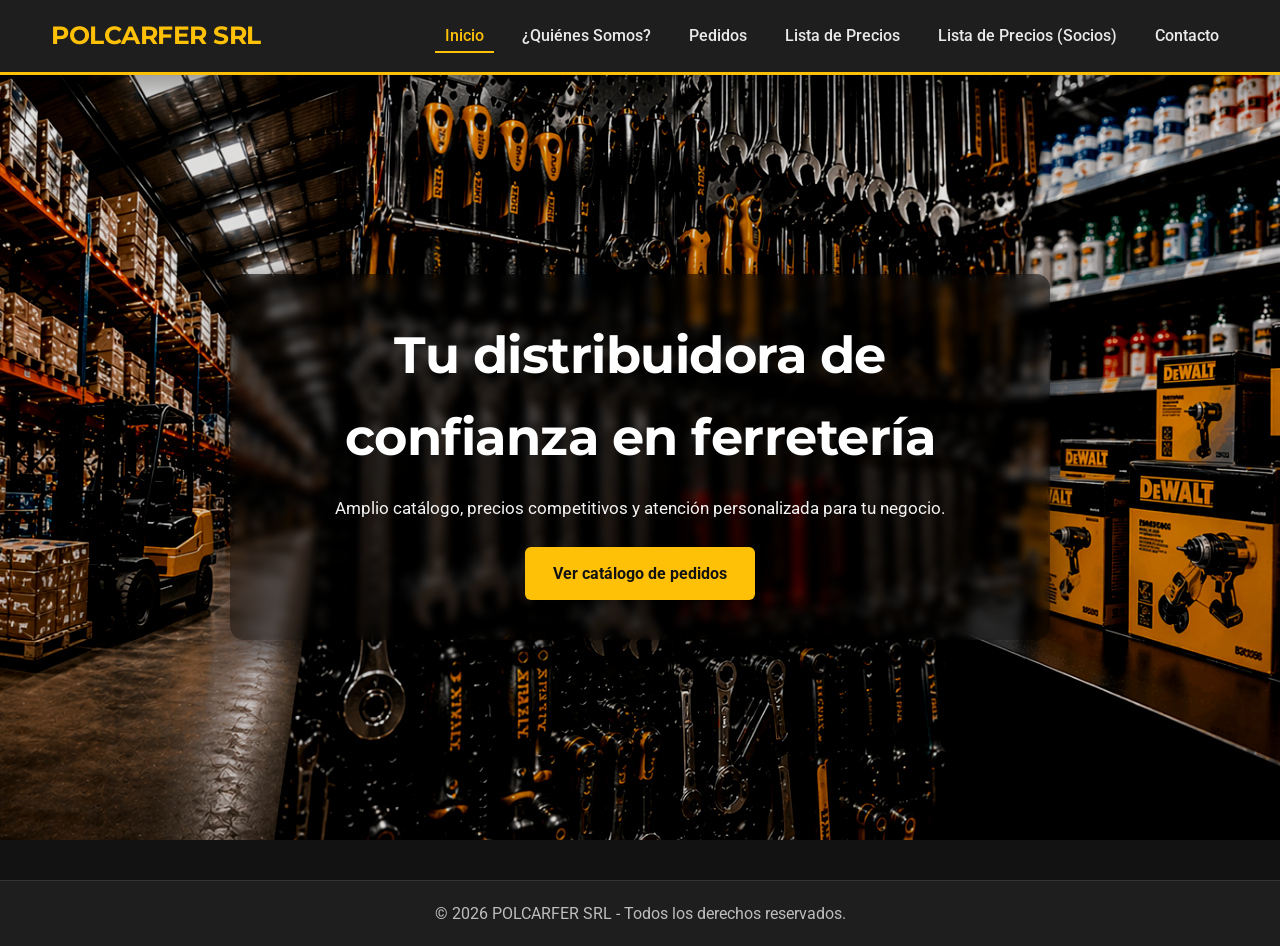
==== commit f63dcfbe: "segunda version web" ====
--- a/index.html
+++ b/index.html
@@ -10,45 +10,57 @@
     <header>
         <div class="container">
             <a href="index.html" class="logo">POLCARFER SRL</a>
+
             <nav class="desktop-nav">
                 <ul>
                     <li><a href="index.html" class="active">Inicio</a></li>
                     <li><a href="quienes-somos.html">¿Quiénes Somos?</a></li>
                     <li><a href="pedidos.html">Pedidos</a></li>
+                    <li><a href="catalogo-precios.html">Lista de Precios</a></li>
                     <li><a href="lista-precios.html">Lista de Precios (Socios)</a></li>
                     <li><a href="contacto.html">Contacto</a></li>
                 </ul>
             </nav>
-            <button class="hamburger-menu">
-                <div class="bar"></div><div class="bar"></div><div class="bar"></div>
+
+            <button class="hamburger-menu" aria-label="Abrir menú">
+                <div class="bar"></div>
+                <div class="bar"></div>
+                <div class="bar"></div>
             </button>
+
             <nav class="mobile-nav">
                 <ul>
                     <li><a href="index.html">Inicio</a></li>
                     <li><a href="quienes-somos.html">¿Quiénes Somos?</a></li>
                     <li><a href="pedidos.html">Pedidos</a></li>
+                    <li><a href="catalogo-precios.html">Lista de Precios</a></li>
                     <li><a href="lista-precios.html">Lista de Precios (Socios)</a></li>
                     <li><a href="contacto.html">Contacto</a></li>
                 </ul>
             </nav>
         </div>
     </header>
+
     <main>
         <section class="hero-slider">
-            <div class="slide active" style="background-image: url('https://via.placeholder.com/1920x700/111/fff?text=POLCARFER+SRL');"></div>
-            <div class="slide" style="background-image: url('https://via.placeholder.com/1920x700/222/fff?text=Las+Mejores+Herramientas');"></div>
-            <div class="slide" style="background-image: url('https://via.placeholder.com/1920x700/333/fff?text=Servicio+y+Calidad');"></div>
+            <div class="slide active slide-1"></div>
+            <div class="slide slide-2"></div>
+            <div class="slide slide-3"></div>
+
             <div class="hero-content">
-                <h1>Tu Socio de Confianza en Ferretería</h1>
-                <p>Calidad, variedad y el mejor servicio para tu proyecto.</p>
-                <a href="pedidos.html" class="btn btn-primary">Ver Catálogo</a>
+                <h1>Tu distribuidora de confianza en ferretería</h1>
+                <p>Amplio catálogo, precios competitivos y atención personalizada para tu negocio.</p>
+                <a href="pedidos.html" class="btn btn-primary">Ver catálogo de pedidos</a>
             </div>
         </section>
     </main>
+
     <footer>
-        <div class="container"><p>&copy; 2026 POLCARFER SRL - Todos los derechos reservados.</p></div>
+        <div class="container">
+            <p>&copy; 2026 POLCARFER SRL - Todos los derechos reservados.</p>
+        </div>
     </footer>
-    <script src="JS/productos.js"></script>
+
     <script src="JS/script.js"></script>
 </body>
 </html>
--- a/CSS/styles.css
+++ b/CSS/styles.css
@@ -1,79 +1,1292 @@
-@import url('https://fonts.googleapis.com/css2?family=Montserrat:wght@700&family=Roboto:wght@400;500&display=swap');
+@import url('https://fonts.googleapis.com/css2?family=Montserrat:wght@700&family=Roboto:wght@400;500;700&display=swap');
+
 :root {
-    --color-negro-fondo: #121212; --color-negro-caja: #1E1E1E; --color-amarillo-principal: #FFC107; --color-amarillo-secundario: #FFD54F; --color-texto-principal: #E0E0E0; --color-texto-secundario: #BDBDBD; --color-borde: #333; --sombra-suave: 0 4px 15px rgba(0, 0, 0, 0.2); --sombra-fuerte: 0 8px 25px rgba(0, 0, 0, 0.3);
-}
-body { margin: 0; font-family: 'Roboto', sans-serif; background-color: var(--color-negro-fondo); color: var(--color-texto-principal); line-height: 1.6; }
-.container { width: 90%; max-width: 1200px; margin: 0 auto; }
-h1, h2, h3, .logo { font-family: 'Montserrat', sans-serif; letter-spacing: -1px; }
-h1, h2 { color: var(--color-amarillo-principal); }
-a { color: var(--color-amarillo-secundario); text-decoration: none; transition: color 0.3s ease; }
-a:hover { color: white; }
-code { background-color: #333; padding: 2px 6px; border-radius: 4px; font-family: 'Courier New', Courier, monospace; }
-header { background-color: var(--color-negro-caja); padding: 1rem 0; border-bottom: 3px solid var(--color-amarillo-principal); position: sticky; top: 0; z-index: 1000; box-shadow: var(--sombra-fuerte); }
-header .container { display: flex; justify-content: space-between; align-items: center; }
-.desktop-nav ul { list-style: none; margin: 0; padding: 0; display: flex; gap: 20px; }
-.desktop-nav a { position: relative; color: var(--color-texto-principal); font-weight: 500; padding: 8px 12px; border-radius: 4px; transition: color 0.3s ease; }
-.desktop-nav a.active { color: var(--color-amarillo-principal); }
-.desktop-nav a::after { content: ''; position: absolute; width: 100%; transform: scaleX(0); height: 2px; bottom: 0; left: 0; background-color: var(--color-amarillo-principal); transform-origin: bottom right; transition: transform 0.25s ease-out; }
-.desktop-nav a:hover::after { transform: scaleX(1); transform-origin: bottom left; }
-.btn { display: inline-block; padding: 12px 24px; background-color: var(--color-amarillo-principal); color: var(--color-negro-fondo); font-weight: bold; border-radius: 5px; border: none; cursor: pointer; box-shadow: var(--sombra-suave); transition: transform 0.2s ease-out, box-shadow 0.2s ease-out; }
-.btn:hover { transform: translateY(-3px); box-shadow: var(--sombra-fuerte); text-decoration: none; background-color: var(--color-amarillo-secundario); }
-.btn.btn-primary { padding: 15px 30px; font-size: 1.1rem; }
-.product-grid { display: grid; grid-template-columns: repeat(auto-fill, minmax(280px, 1fr)); gap: 30px; margin-top: 30px; }
-.product-card { background-color: var(--color-negro-caja); border: 1px solid transparent; border-radius: 8px; text-align: center; display: flex; flex-direction: column; overflow: hidden; box-shadow: 0 2px 8px rgba(0,0,0,0.3); transition: transform 0.3s ease, border-color 0.3s ease, box-shadow 0.3s ease; }
-.product-card:hover { transform: translateY(-5px); border-color: var(--color-amarillo-principal); box-shadow: 0 10px 20px rgba(0,0,0,0.4); }
-.product-card img { width: 100%; height: 200px; object-fit: contain; background-color: white; }
-.product-card-content { padding: 20px; display: flex; flex-direction: column; flex-grow: 1; }
-.product-card h3 { margin: 0 0 10px 0; color: var(--color-texto-principal); flex-grow: 1; font-size: 1.1rem; min-height: 44px; }
-.product-card .price { color: var(--color-amarillo-principal); font-size: 1.4rem; font-weight: bold; margin: 15px 0; }
-#page-admin .page-content { max-width: 90%; margin: 0 auto; padding-top: 40px; padding-bottom: 40px; }
-.admin-section { background-color: var(--color-negro-caja); border: 1px solid var(--color-borde); padding: 25px; margin-bottom: 40px; border-radius: 8px; }
-#admin-section input[type="password"] { width: 100%; }
-#admin-container input[type="file"] { margin-bottom: 15px; }
-.contact-info { display: grid; grid-template-columns: repeat(auto-fit, minmax(300px, 1fr)); gap: 30px; margin-top: 40px; }
-.contact-item { background-color: var(--color-negro-caja); padding: 30px; border-radius: 8px; border: 1px solid var(--color-borde); transition: transform 0.3s ease, border-color 0.3s ease; }
-.contact-item:hover { transform: translateY(-5px); border-color: var(--color-amarillo-principal); }
-.contact-item h3 { margin-top: 0; padding-bottom: 15px; border-bottom: 2px solid var(--color-amarillo-principal); margin-bottom: 20px; display: flex; align-items: center; }
-.contact-item h3::before { content: ''; display: inline-block; width: 24px; height: 24px; margin-right: 15px; background-size: contain; background-repeat: no-repeat; filter: invert(79%) sepia(80%) saturate(1069%) hue-rotate(357deg) brightness(102%) contrast(105%); }
-.contact-item:nth-child(1) h3::before { background-image: url('https://img.icons8.com/ios-glyphs/30/phone--v1.png'); }
-.contact-item:nth-child(2) h3::before { background-image: url('https://img.icons8.com/ios-glyphs/30/new-post.png'); }
-.contact-item:nth-child(3) h3::before { background-image: url('https://img.icons8.com/ios-glyphs/30/marker--v1.png'); }
-.contact-item:nth-child(4) h3::before { background-image: url('https://img.icons8.com/ios-glyphs/30/instagram-new.png'); }
-.cart-icon-container { position: relative; cursor: pointer; }
-#cart-count { position: absolute; top: -10px; right: -10px; background-color: red; color: white; border-radius: 50%; padding: 2px 6px; font-size: 12px; font-weight: bold; }
-.modal { display: none; position: fixed; z-index: 2000; left: 0; top: 0; width: 100%; height: 100%; overflow: auto; background-color: rgba(0,0,0,0.8); }
-.modal-content { background-color: var(--color-negro-caja); margin: 5% auto; padding: 20px; border-radius: 12px; border-top: 4px solid var(--color-amarillo-principal); width: 80%; max-width: 600px; position: relative; animation: fadeIn 0.3s ease-out; }
-.close-button { color: #aaa; float: right; font-size: 28px; font-weight: bold; cursor: pointer; }
-#cart-summary { text-align: right; margin-top: 20px; }
-.btn-secondary { background-color: transparent; color: var(--color-texto-secundario); border: 1px solid var(--color-texto-secundario); padding: 8px 15px; margin-top: 10px; font-size: 0.9rem; border-radius: 50px; }
-.btn-secondary:hover { background-color: var(--color-borde); color: var(--color-texto-principal); text-decoration: none; }
-.cart-item { display: flex; justify-content: space-between; align-items: center; padding: 12px 0; border-bottom: 1px solid var(--color-borde); }
-.cart-item-info { flex-grow: 1; }
-.quantity-controls { display: flex; align-items: center; gap: 10px; margin: 0 20px; }
-.quantity-btn { background-color: var(--color-amarillo-principal); color: var(--color-negro-fondo); border: none; border-radius: 50%; width: 28px; height: 28px; font-size: 18px; font-weight: bold; cursor: pointer; line-height: 28px; transition: transform 0.2s; }
-.quantity-btn:hover { transform: scale(1.1); }
-@keyframes fadeIn { from { opacity: 0; transform: scale(0.95); } to { opacity: 1; transform: scale(1); } }
-.form-group { margin-bottom: 15px; }
-.form-group label { display: block; margin-bottom: 5px; font-weight: bold; color: var(--color-texto-secundario); }
-.form-group input { width: 100%; padding: 10px; background-color: var(--color-negro-fondo); border: 1px solid var(--color-borde); border-radius: 4px; color: var(--color-texto-principal); font-size: 1rem; box-sizing: border-box; }
-.form-group input:focus { outline: none; border-color: var(--color-amarillo-principal); }
-#submit-order-btn { width: 100%; margin-top: 20px; }
-.whatsapp-btn { background-color: #25D366; }
-.whatsapp-btn:hover { background-color: #1DAA53; }
-.hero-slider { position: relative; height: 70vh; width: 100%; overflow: hidden; display: flex; justify-content: center; align-items: center; }
-.slide { position: absolute; top: 0; left: 0; width: 100%; height: 100%; background-size: cover; background-position: center; opacity: 0; transition: opacity 1.5s ease-in-out; z-index: 1; }
-.slide.active { opacity: 1; }
-.hero-content { position: relative; z-index: 2; text-align: center; color: white; background-color: rgba(0, 0, 0, 0.6); padding: 40px 60px; border-radius: 8px; }
-.hero-content h1 { font-size: 3.5rem; margin-bottom: 10px; text-shadow: 2px 2px 4px rgba(0,0,0,0.7); }
-.hamburger-menu, .mobile-nav { display: none; }
+    --color-negro-fondo: #121212;
+    --color-negro-caja: #1E1E1E;
+    --color-negro-suave: #2a2a2a;
+    --color-amarillo-principal: #FFC107;
+    --color-amarillo-secundario: #FFD54F;
+    --color-texto-principal: #EAEAEA;
+    --color-texto-secundario: #BDBDBD;
+    --color-borde: #333;
+    --color-verde: #25D366;
+    --color-rojo: #ff4d4f;
+    --sombra-suave: 0 4px 15px rgba(0, 0, 0, 0.2);
+    --sombra-fuerte: 0 10px 30px rgba(0, 0, 0, 0.35);
+    --radio: 10px;
+}
+
+* {
+    box-sizing: border-box;
+}
+
+html {
+    scroll-behavior: smooth;
+}
+
+body {
+    margin: 0;
+    font-family: 'Roboto', sans-serif;
+    background-color: var(--color-negro-fondo);
+    color: var(--color-texto-principal);
+    line-height: 1.6;
+}
+
+.container {
+    width: 92%;
+    max-width: 1240px;
+    margin: 0 auto;
+}
+
+.page-content {
+    padding: 40px 0 60px;
+    min-height: calc(100vh - 160px);
+}
+
+h1, h2, h3, .logo {
+    font-family: 'Montserrat', sans-serif;
+    letter-spacing: -0.5px;
+}
+
+h1, h2 {
+    color: var(--color-amarillo-principal);
+    margin-top: 0;
+}
+
+p {
+    color: var(--color-texto-secundario);
+}
+
+a {
+    color: var(--color-amarillo-secundario);
+    text-decoration: none;
+    transition: color 0.3s ease;
+}
+
+a:hover {
+    color: white;
+}
+
+img {
+    max-width: 100%;
+    display: block;
+}
+
+header {
+    background-color: var(--color-negro-caja);
+    padding: 1rem 0;
+    border-bottom: 3px solid var(--color-amarillo-principal);
+    position: sticky;
+    top: 0;
+    z-index: 1000;
+    box-shadow: var(--sombra-fuerte);
+}
+
+header .container {
+    display: flex;
+    justify-content: space-between;
+    align-items: center;
+    gap: 24px;
+}
+
+.logo {
+    font-size: 1.55rem;
+    color: var(--color-amarillo-principal);
+    font-weight: 700;
+    white-space: nowrap;
+}
+
+.desktop-nav ul {
+    list-style: none;
+    margin: 0;
+    padding: 0;
+    display: flex;
+    gap: 18px;
+}
+
+.desktop-nav a {
+    position: relative;
+    color: var(--color-texto-principal);
+    font-weight: 500;
+    padding: 8px 10px;
+    border-radius: 4px;
+}
+
+.desktop-nav a.active {
+    color: var(--color-amarillo-principal);
+}
+
+.desktop-nav a::after {
+    content: '';
+    position: absolute;
+    width: 100%;
+    left: 0;
+    bottom: 0;
+    height: 2px;
+    background-color: var(--color-amarillo-principal);
+    transform: scaleX(0);
+    transform-origin: bottom right;
+    transition: transform 0.25s ease;
+}
+
+.desktop-nav a:hover::after,
+.desktop-nav a.active::after {
+    transform: scaleX(1);
+    transform-origin: bottom left;
+}
+
+.header-actions {
+    display: flex;
+    align-items: center;
+    gap: 18px;
+}
+
+.btn {
+    display: inline-block;
+    padding: 12px 24px;
+    background-color: var(--color-amarillo-principal);
+    color: var(--color-negro-fondo);
+    font-weight: 700;
+    border-radius: 6px;
+    border: none;
+    cursor: pointer;
+    box-shadow: var(--sombra-suave);
+    transition: transform 0.2s ease, box-shadow 0.2s ease, background-color 0.2s ease;
+}
+
+.btn:hover {
+    transform: translateY(-2px);
+    box-shadow: var(--sombra-fuerte);
+    background-color: var(--color-amarillo-secundario);
+}
+
+.btn-primary {
+    padding: 14px 28px;
+    font-size: 1rem;
+}
+
+.btn-secondary {
+    background-color: transparent;
+    color: var(--color-texto-secundario);
+    border: 1px solid var(--color-texto-secundario);
+    box-shadow: none;
+}
+
+.btn-secondary:hover {
+    background-color: var(--color-negro-suave);
+    color: var(--color-texto-principal);
+}
+
+.whatsapp-btn {
+    width: 100%;
+    background-color: var(--color-verde);
+    color: white;
+    margin-top: 20px;
+}
+
+.whatsapp-btn:hover {
+    background-color: #1daa53;
+}
+
+.page-header {
+    margin-bottom: 28px;
+}
+
+/* HERO MEJORADO */
+.hero-slider {
+    position: relative;
+    height: 72vh;
+    min-height: 430px;
+    width: 100%;
+    overflow: hidden;
+    display: flex;
+    justify-content: center;
+    align-items: center;
+    background-color: #000;
+}
+
+.slide {
+    position: absolute;
+    inset: 0;
+    opacity: 0;
+    transition: opacity 1.5s ease-in-out, transform 8s ease-in-out;
+    z-index: 1;
+    background-size: cover;
+    background-position: center;
+    background-repeat: no-repeat;
+    transform: scale(1);
+    filter: contrast(1.15) brightness(1.05) saturate(1.1);
+}
+
+.slide.active {
+    opacity: 1;
+    transform: scale(1.12);
+}
+
+.slide-1 {
+    background-image:
+        linear-gradient(rgba(0,0,0,0.18), rgba(0,0,0,0.18)),
+        url('../imagenes/hero-portada.png');
+}
+
+.slide-2 {
+    background-image:
+        linear-gradient(rgba(0,0,0,0.18), rgba(0,0,0,0.18)),
+        url('../imagenes/hero-portada-2.png');
+}
+
+.slide-3 {
+    background-image:
+        linear-gradient(rgba(0,0,0,0.18), rgba(0,0,0,0.18)),
+        url('../imagenes/hero-portada-3.png');
+}
+
+.hero-content {
+    position: relative;
+    z-index: 3;
+    text-align: center;
+    color: white;
+    background: rgba(0, 0, 0, 0.55);
+    padding: 40px 60px;
+    border-radius: 14px;
+    max-width: 820px;
+    backdrop-filter: blur(4px);
+    box-shadow: 0 15px 40px rgba(0, 0, 0, 0.6);
+}
+
+.hero-content h1 {
+    font-size: 3.2rem;
+    margin-bottom: 12px;
+    color: white;
+}
+
+.hero-content p {
+    color: #f3f3f3;
+    font-size: 1.08rem;
+    margin-bottom: 24px;
+}
+
+/* SECCIONES */
+.home-info,
+.about-grid {
+    display: grid;
+    grid-template-columns: repeat(auto-fit, minmax(260px, 1fr));
+    gap: 24px;
+    margin-top: 40px;
+}
+
+.info-card,
+.admin-section,
+.contact-item {
+    background-color: var(--color-negro-caja);
+    border: 1px solid var(--color-borde);
+    border-radius: var(--radio);
+    padding: 24px;
+    box-shadow: var(--sombra-suave);
+}
+
+.info-card h2,
+.contact-item h3 {
+    margin-top: 0;
+}
+
+.contact-info {
+    display: grid;
+    grid-template-columns: repeat(auto-fit, minmax(260px, 1fr));
+    gap: 24px;
+    margin-top: 30px;
+}
+
+.contact-item {
+    transition: transform 0.2s ease, border-color 0.2s ease;
+}
+
+.contact-item:hover {
+    transform: translateY(-4px);
+    border-color: var(--color-amarillo-principal);
+}
+
+.catalog-tools {
+    display: flex;
+    justify-content: space-between;
+    align-items: center;
+    gap: 20px;
+    margin-bottom: 24px;
+    flex-wrap: wrap;
+}
+
+#search-input,
+#price-list-search {
+    flex: 1;
+    min-width: 280px;
+    padding: 14px 16px;
+    background-color: var(--color-negro-caja);
+    border: 1px solid var(--color-borde);
+    border-radius: 8px;
+    color: var(--color-texto-principal);
+    font-size: 1rem;
+}
+
+#search-input::placeholder,
+#price-list-search::placeholder {
+    color: var(--color-texto-secundario);
+}
+
+#search-input:focus,
+#price-list-search:focus,
+.form-group input:focus {
+    outline: none;
+    border-color: var(--color-amarillo-principal);
+    box-shadow: 0 0 0 3px rgba(255, 193, 7, 0.12);
+}
+
+.catalog-summary {
+    color: var(--color-texto-secundario);
+    font-weight: 600;
+}
+
+.product-list {
+    display: flex;
+    flex-direction: column;
+    gap: 18px;
+}
+
+.product-row {
+    display: grid;
+    grid-template-columns: 2.2fr 1fr 220px;
+    gap: 20px;
+    align-items: center;
+    background-color: var(--color-negro-caja);
+    border: 1px solid var(--color-borde);
+    border-radius: 12px;
+    padding: 20px;
+    box-shadow: var(--sombra-suave);
+    transition: transform 0.2s ease, border-color 0.2s ease;
+}
+
+.product-row:hover {
+    transform: translateY(-2px);
+    border-color: var(--color-amarillo-principal);
+}
+
+.product-top {
+    display: flex;
+    align-items: center;
+    gap: 12px;
+    margin-bottom: 6px;
+    flex-wrap: wrap;
+}
+
+.product-code {
+    display: inline-block;
+    background-color: rgba(255, 193, 7, 0.15);
+    color: var(--color-amarillo-principal);
+    padding: 4px 10px;
+    border-radius: 999px;
+    font-size: 0.82rem;
+    font-weight: 700;
+}
+
+.product-main h3 {
+    margin: 0 0 8px;
+    font-size: 1.05rem;
+    color: var(--color-texto-principal);
+}
+
+.product-offer {
+    margin: 0;
+    color: var(--color-texto-secundario);
+    font-size: 0.95rem;
+}
+
+.price-block {
+    display: flex;
+    flex-direction: column;
+    align-items: flex-start;
+    gap: 6px;
+}
+
+.discount-badge {
+    display: inline-block;
+    padding: 5px 10px;
+    border-radius: 999px;
+    background-color: #3a2d00;
+    color: var(--color-amarillo-principal);
+    font-size: 0.8rem;
+    font-weight: 700;
+}
+
+.price-old {
+    color: #8f8f8f;
+    text-decoration: line-through;
+    font-size: 0.95rem;
+}
+
+.price-current {
+    color: var(--color-amarillo-principal);
+    font-size: 1.5rem;
+    font-weight: 700;
+}
+
+.price-label {
+    font-size: 0.85rem;
+    font-weight: 700;
+    color: var(--color-texto-secundario);
+}
+
+.product-actions {
+    display: flex;
+    flex-direction: column;
+    gap: 10px;
+    align-items: stretch;
+}
+
+.qty-label {
+    color: var(--color-texto-secundario);
+    font-size: 0.9rem;
+    font-weight: 600;
+}
+
+.product-qty-input {
+    width: 100%;
+    padding: 11px 12px;
+    background-color: var(--color-negro-fondo);
+    border: 1px solid var(--color-borde);
+    border-radius: 8px;
+    color: var(--color-texto-principal);
+    font-size: 1rem;
+}
+
+.empty-products,
+.empty-message {
+    background-color: var(--color-negro-caja);
+    border: 1px solid var(--color-borde);
+    border-radius: var(--radio);
+    padding: 24px;
+    text-align: center;
+    color: var(--color-texto-secundario);
+}
+
+.cart-icon-container {
+    position: relative;
+    cursor: pointer;
+    user-select: none;
+}
+
+.cart-icon {
+    font-size: 1.8rem;
+}
+
+#cart-count {
+    position: absolute;
+    top: -8px;
+    right: -10px;
+    background-color: var(--color-rojo);
+    color: white;
+    border-radius: 50%;
+    min-width: 20px;
+    height: 20px;
+    display: grid;
+    place-items: center;
+    font-size: 12px;
+    font-weight: 700;
+    padding: 2px;
+}
+
+.modal {
+    display: none;
+    position: fixed;
+    inset: 0;
+    z-index: 2000;
+    background-color: rgba(0, 0, 0, 0.8);
+    padding: 20px;
+    overflow-y: auto;
+}
+
+.modal-content {
+    background-color: var(--color-negro-caja);
+    margin: 4% auto;
+    padding: 24px;
+    border-radius: 14px;
+    border-top: 4px solid var(--color-amarillo-principal);
+    width: 100%;
+    max-width: 680px;
+    position: relative;
+    animation: fadeIn 0.25s ease-out;
+}
+
+.cart-modal-content {
+    max-width: 760px;
+}
+
+.close-button {
+    color: #aaa;
+    float: right;
+    font-size: 30px;
+    font-weight: bold;
+    cursor: pointer;
+}
+
+.close-button:hover {
+    color: white;
+}
+
+.cart-items {
+    margin-top: 20px;
+}
+
+.cart-item {
+    display: grid;
+    grid-template-columns: 1.6fr auto auto auto;
+    gap: 14px;
+    align-items: center;
+    padding: 14px 0;
+    border-bottom: 1px solid var(--color-borde);
+}
+
+.cart-item-info {
+    display: flex;
+    flex-direction: column;
+    gap: 2px;
+}
+
+.cart-item-code,
+.cart-item-price {
+    color: var(--color-texto-secundario);
+    font-size: 0.9rem;
+}
+
+.cart-item-controls {
+    display: flex;
+    align-items: center;
+    gap: 10px;
+}
+
+.cart-item-qty {
+    min-width: 20px;
+    text-align: center;
+}
+
+.quantity-btn {
+    background-color: var(--color-amarillo-principal);
+    color: var(--color-negro-fondo);
+    border: none;
+    border-radius: 50%;
+    width: 32px;
+    height: 32px;
+    font-size: 20px;
+    font-weight: bold;
+    cursor: pointer;
+}
+
+.remove-item-btn {
+    background: transparent;
+    border: 1px solid var(--color-borde);
+    color: #ff8b8b;
+    border-radius: 50%;
+    width: 34px;
+    height: 34px;
+    cursor: pointer;
+}
+
+.cart-summary {
+    text-align: right;
+    margin-top: 20px;
+}
+
+.cart-buttons {
+    display: flex;
+    justify-content: flex-end;
+    gap: 12px;
+    flex-wrap: wrap;
+}
+
+.form-group {
+    margin-bottom: 15px;
+}
+
+.form-group label {
+    display: block;
+    margin-bottom: 6px;
+    font-weight: 700;
+    color: var(--color-texto-secundario);
+}
+
+.form-group input {
+    width: 100%;
+    padding: 12px;
+    background-color: var(--color-negro-fondo);
+    border: 1px solid var(--color-borde);
+    border-radius: 8px;
+    color: var(--color-texto-principal);
+    font-size: 1rem;
+}
+
+.admin-actions {
+    display: flex;
+    flex-wrap: wrap;
+    gap: 12px;
+    align-items: center;
+}
+
+.separator {
+    margin: 30px 0;
+    border: none;
+    border-top: 1px solid var(--color-borde);
+}
+
+.table-wrapper {
+    overflow-x: auto;
+    margin-top: 15px;
+    border: 1px solid var(--color-borde);
+    border-radius: 10px;
+    background-color: var(--color-negro-caja);
+}
+
+table {
+    width: 100%;
+    border-collapse: collapse;
+    min-width: 760px;
+}
+
+th, td {
+    padding: 12px 14px;
+    text-align: left;
+    border-bottom: 1px solid var(--color-borde);
+}
+
+th {
+    color: var(--color-amarillo-principal);
+    background-color: #181818;
+}
+
+#price-list-table th,
+#price-list-table td {
+    white-space: nowrap;
+}
+
+#price-list-table td:nth-child(2),
+#price-list-table td:nth-child(3) {
+    white-space: normal;
+    min-width: 220px;
+}
+
+footer {
+    background-color: var(--color-negro-caja);
+    border-top: 1px solid var(--color-borde);
+    padding: 20px 0;
+    text-align: center;
+    margin-top: 40px;
+}
+
+footer p {
+    margin: 0;
+    color: var(--color-texto-secundario);
+}
+
+.product-tag {
+    display: inline-block;
+    background-color: rgba(255, 193, 7, 0.18);
+    color: var(--color-amarillo-principal);
+    padding: 4px 10px;
+    border-radius: 999px;
+    font-size: 0.78rem;
+    font-weight: 700;
+}
+
+.product-tag-secondary {
+    background-color: rgba(255, 255, 255, 0.08);
+    color: var(--color-texto-secundario);
+}
+
+.product-tag-iva {
+    background-color: rgba(0, 140, 255, 0.18);
+    color: #8cc8ff;
+}
+
+.catalog-tools select {
+    min-width: 220px;
+    padding: 14px 16px;
+    background-color: var(--color-negro-caja);
+    border: 1px solid var(--color-borde);
+    border-radius: 8px;
+    color: var(--color-texto-principal);
+    font-size: 1rem;
+}
+
+.catalog-tools select:focus {
+    outline: none;
+    border-color: var(--color-amarillo-principal);
+    box-shadow: 0 0 0 3px rgba(255, 193, 7, 0.12);
+}
+
+.hamburger-menu,
+.mobile-nav {
+    display: none;
+}
+
+@keyframes fadeIn {
+    from {
+        opacity: 0;
+        transform: scale(0.96);
+    }
+    to {
+        opacity: 1;
+        transform: scale(1);
+    }
+}
+
+@media (max-width: 980px) {
+    .product-row {
+        grid-template-columns: 1fr;
+        align-items: flex-start;
+    }
+
+    .product-price-area,
+    .product-actions {
+        width: 100%;
+    }
+
+    .product-actions .btn {
+        width: 100%;
+    }
+
+    .cart-item {
+        grid-template-columns: 1fr;
+        align-items: flex-start;
+    }
+
+    .cart-summary {
+        text-align: left;
+    }
+
+    .cart-buttons {
+        justify-content: flex-start;
+    }
+}
+
 @media (max-width: 768px) {
-    .desktop-nav { display: none; }
-    .hamburger-menu { display: flex; flex-direction: column; justify-content: space-around; width: 30px; height: 25px; background: transparent; border: none; cursor: pointer; padding: 0; z-index: 2001; }
-    .hamburger-menu .bar { width: 30px; height: 3px; background-color: var(--color-amarillo-principal); border-radius: 10px; transition: all 0.3s linear; }
-    .mobile-nav { display: flex; position: fixed; top: 0; left: 100%; width: 100%; height: 100vh; background-color: var(--color-negro-caja); transition: left 0.3s ease-in-out; z-index: 2000; justify-content: center; align-items: center; }
-    .mobile-nav.active { left: 0; }
-    .mobile-nav ul { flex-direction: column; text-align: center; gap: 30px; list-style: none; padding: 0; }
-    .mobile-nav ul a { font-size: 1.5rem; }
-    .hero-content h1 { font-size: 2.5rem; }
-    .contact-info { grid-template-columns: 1fr; }
-}
+    .desktop-nav {
+        display: none;
+    }
+
+    .hamburger-menu {
+        display: flex;
+        flex-direction: column;
+        justify-content: space-around;
+        width: 30px;
+        height: 25px;
+        background: transparent;
+        border: none;
+        cursor: pointer;
+        padding: 0;
+        z-index: 2001;
+    }
+
+    .hamburger-menu .bar {
+        width: 30px;
+        height: 3px;
+        background-color: var(--color-amarillo-principal);
+        border-radius: 10px;
+    }
+
+    .mobile-nav {
+        display: flex;
+        position: fixed;
+        top: 0;
+        left: 100%;
+        width: 100%;
+        height: 100vh;
+        background-color: var(--color-negro-caja);
+        transition: left 0.3s ease-in-out;
+        z-index: 2000;
+        justify-content: center;
+        align-items: center;
+    }
+
+    .mobile-nav.active {
+        left: 0;
+    }
+
+    .mobile-nav ul {
+        list-style: none;
+        padding: 0;
+        display: flex;
+        flex-direction: column;
+        gap: 28px;
+        text-align: center;
+    }
+
+    .mobile-nav a {
+        font-size: 1.45rem;
+    }
+
+    .hero-slider {
+        height: 60vh;
+        min-height: 360px;
+    }
+
+    .hero-content {
+        width: 90%;
+        padding: 28px 22px;
+    }
+
+    .hero-content h1 {
+        font-size: 2.2rem;
+    }
+
+    .hero-content p {
+        font-size: 1rem;
+    }
+
+    .catalog-tools {
+        align-items: stretch;
+    }
+
+    #search-input,
+    #price-list-search,
+    .catalog-tools select {
+        width: 100%;
+    }
+
+    .modal-content {
+        margin: 14% auto;
+        padding: 18px;
+    }
+}
+
+/* =========================
+   CONTACTO PROFESIONAL
+========================= */
+
+.contact-hero {
+    display: grid;
+    grid-template-columns: 1.6fr 0.9fr;
+    gap: 24px;
+    align-items: stretch;
+    margin-bottom: 34px;
+}
+
+.contact-hero-text,
+.contact-hero-box {
+    background: linear-gradient(180deg, rgba(30,30,30,0.98), rgba(22,22,22,0.98));
+    border: 1px solid var(--color-borde);
+    border-radius: 16px;
+    padding: 30px;
+    box-shadow: var(--sombra-suave);
+}
+
+.contact-hero-text h1 {
+    font-size: 2.4rem;
+    line-height: 1.1;
+    margin-bottom: 14px;
+}
+
+.contact-hero-text p {
+    font-size: 1.05rem;
+    max-width: 720px;
+    margin: 0;
+}
+
+.section-kicker {
+    display: inline-block;
+    margin-bottom: 12px;
+    padding: 6px 12px;
+    border-radius: 999px;
+    background-color: rgba(255, 193, 7, 0.12);
+    color: var(--color-amarillo-principal);
+    font-size: 0.85rem;
+    font-weight: 700;
+    letter-spacing: 0.3px;
+    text-transform: uppercase;
+}
+
+.contact-hero-box {
+    display: flex;
+    flex-direction: column;
+    justify-content: center;
+    position: relative;
+    overflow: hidden;
+}
+
+.contact-hero-box::before {
+    content: "";
+    position: absolute;
+    inset: 0;
+    background: radial-gradient(circle at top right, rgba(255, 193, 7, 0.10), transparent 35%);
+    pointer-events: none;
+}
+
+.contact-hero-box h3 {
+    margin: 0 0 10px;
+    color: var(--color-texto-principal);
+    font-size: 1.35rem;
+    position: relative;
+    z-index: 1;
+}
+
+.contact-hero-box p {
+    margin: 0 0 18px;
+    position: relative;
+    z-index: 1;
+}
+
+.contact-hero-box .btn {
+    align-self: flex-start;
+    position: relative;
+    z-index: 1;
+}
+
+.contact-info-pro {
+    grid-template-columns: repeat(4, minmax(220px, 1fr));
+    gap: 24px;
+    margin-top: 0;
+}
+
+.contact-card {
+    padding: 0;
+    overflow: hidden;
+    border-radius: 16px;
+    background: linear-gradient(180deg, rgba(30,30,30,1), rgba(24,24,24,1));
+    box-shadow: var(--sombra-suave);
+    border: 1px solid var(--color-borde);
+    transition: transform 0.25s ease, border-color 0.25s ease, box-shadow 0.25s ease;
+}
+
+.contact-card:hover {
+    transform: translateY(-6px);
+    border-color: rgba(255, 193, 7, 0.55);
+    box-shadow: 0 14px 28px rgba(0, 0, 0, 0.35);
+}
+
+.contact-card-top {
+    display: flex;
+    align-items: center;
+    gap: 14px;
+    padding: 22px 22px 14px;
+    border-bottom: 1px solid rgba(255,255,255,0.05);
+}
+
+.contact-card-top h3 {
+    margin: 0;
+    color: var(--color-texto-principal);
+    font-size: 1.35rem;
+}
+
+.contact-icon {
+    width: 48px;
+    height: 48px;
+    display: grid;
+    place-items: center;
+    border-radius: 12px;
+    background: rgba(255, 193, 7, 0.12);
+    color: var(--color-amarillo-principal);
+    font-size: 1.4rem;
+    flex-shrink: 0;
+}
+
+.contact-card-body {
+    padding: 20px 22px 24px;
+}
+
+.contact-card-body p {
+    margin: 0 0 14px;
+    font-size: 1.02rem;
+    color: var(--color-texto-principal);
+}
+
+.contact-card-body p:last-child {
+    margin-bottom: 0;
+}
+
+.contact-card-body a {
+    font-weight: 600;
+}
+
+.contact-note {
+    display: inline-block;
+    margin-top: 4px;
+    color: var(--color-texto-secundario);
+    font-size: 0.92rem;
+    line-height: 1.5;
+}
+
+@media (max-width: 1100px) {
+    .contact-hero {
+        grid-template-columns: 1fr;
+    }
+
+    .contact-info-pro {
+        grid-template-columns: repeat(2, minmax(240px, 1fr));
+    }
+}
+
+@media (max-width: 768px) {
+    .contact-hero-text,
+    .contact-hero-box {
+        padding: 24px;
+    }
+
+    .contact-hero-text h1 {
+        font-size: 2rem;
+    }
+
+    .contact-info-pro {
+        grid-template-columns: 1fr;
+    }
+
+    .contact-card-top {
+        padding: 18px 18px 12px;
+    }
+
+    .contact-card-body {
+        padding: 18px 18px 22px;
+    }
+}
+
+
+/* =========================
+   QUIÉNES SOMOS PROFESIONAL
+========================= */
+
+.about-hero {
+    display: grid;
+    grid-template-columns: 1.6fr 0.9fr;
+    gap: 24px;
+    align-items: stretch;
+    margin-bottom: 34px;
+}
+
+.about-hero-text,
+.about-hero-box {
+    background: linear-gradient(180deg, rgba(30,30,30,0.98), rgba(22,22,22,0.98));
+    border: 1px solid var(--color-borde);
+    border-radius: 16px;
+    padding: 30px;
+    box-shadow: var(--sombra-suave);
+}
+
+.about-hero-text h1 {
+    font-size: 2.5rem;
+    line-height: 1.1;
+    margin-bottom: 14px;
+}
+
+.about-hero-text p {
+    font-size: 1.05rem;
+    max-width: 760px;
+    margin: 0;
+}
+
+.about-hero-box {
+    display: flex;
+    flex-direction: column;
+    justify-content: center;
+    position: relative;
+    overflow: hidden;
+}
+
+.about-hero-box::before {
+    content: "";
+    position: absolute;
+    inset: 0;
+    background: radial-gradient(circle at top right, rgba(255, 193, 7, 0.10), transparent 35%);
+    pointer-events: none;
+}
+
+.about-hero-box h3 {
+    margin: 0 0 10px;
+    color: var(--color-texto-principal);
+    font-size: 1.35rem;
+    position: relative;
+    z-index: 1;
+}
+
+.about-hero-box p {
+    margin: 0 0 18px;
+    position: relative;
+    z-index: 1;
+}
+
+.about-hero-box .btn {
+    align-self: flex-start;
+    position: relative;
+    z-index: 1;
+}
+
+.about-grid-pro {
+    margin-top: 0;
+    grid-template-columns: repeat(3, minmax(240px, 1fr));
+}
+
+.about-card {
+    padding: 0;
+    overflow: hidden;
+    border-radius: 16px;
+    background: linear-gradient(180deg, rgba(30,30,30,1), rgba(24,24,24,1));
+    box-shadow: var(--sombra-suave);
+    border: 1px solid var(--color-borde);
+    transition: transform 0.25s ease, border-color 0.25s ease, box-shadow 0.25s ease;
+}
+
+.about-card:hover {
+    transform: translateY(-6px);
+    border-color: rgba(255, 193, 7, 0.55);
+    box-shadow: 0 14px 28px rgba(0, 0, 0, 0.35);
+}
+
+.about-card-top {
+    display: flex;
+    align-items: center;
+    gap: 14px;
+    padding: 22px 22px 12px;
+    border-bottom: 1px solid rgba(255,255,255,0.05);
+}
+
+.about-card-top h2 {
+    margin: 0;
+    font-size: 1.25rem;
+    color: var(--color-amarillo-principal);
+}
+
+.about-card p {
+    padding: 18px 22px 24px;
+    margin: 0;
+    font-size: 1rem;
+}
+
+.about-icon {
+    width: 48px;
+    height: 48px;
+    display: grid;
+    place-items: center;
+    border-radius: 12px;
+    background: rgba(255, 193, 7, 0.12);
+    color: var(--color-amarillo-principal);
+    font-size: 1.35rem;
+    flex-shrink: 0;
+}
+
+.about-section-block {
+    margin-top: 40px;
+    background: linear-gradient(180deg, rgba(30,30,30,0.98), rgba(20,20,20,0.98));
+    border: 1px solid var(--color-borde);
+    border-radius: 18px;
+    padding: 32px;
+    box-shadow: var(--sombra-suave);
+}
+
+.about-section-heading {
+    margin-bottom: 22px;
+}
+
+.about-section-heading h2 {
+    margin: 0;
+    font-size: 2rem;
+}
+
+.about-service-grid {
+    display: grid;
+    grid-template-columns: repeat(2, minmax(240px, 1fr));
+    gap: 20px;
+}
+
+.about-service-card {
+    background-color: rgba(255,255,255,0.02);
+    border: 1px solid rgba(255,255,255,0.05);
+    border-radius: 14px;
+    padding: 22px;
+    transition: border-color 0.2s ease, transform 0.2s ease;
+}
+
+.about-service-card:hover {
+    border-color: rgba(255, 193, 7, 0.35);
+    transform: translateY(-3px);
+}
+
+.about-service-card h3 {
+    margin: 0 0 10px;
+    color: var(--color-texto-principal);
+    font-size: 1.15rem;
+}
+
+.about-service-card p {
+    margin: 0;
+}
+
+.about-highlight-band {
+    margin-top: 32px;
+    display: grid;
+    grid-template-columns: repeat(3, minmax(220px, 1fr));
+    gap: 18px;
+}
+
+.about-highlight-item {
+    background: linear-gradient(180deg, rgba(255,193,7,0.08), rgba(255,193,7,0.03));
+    border: 1px solid rgba(255, 193, 7, 0.16);
+    border-radius: 14px;
+    padding: 20px;
+}
+
+.about-highlight-item strong {
+    display: block;
+    color: var(--color-amarillo-principal);
+    margin-bottom: 8px;
+    font-size: 1rem;
+}
+
+.about-highlight-item span {
+    color: var(--color-texto-secundario);
+    font-size: 0.96rem;
+    line-height: 1.5;
+}
+
+@media (max-width: 1100px) {
+    .about-hero {
+        grid-template-columns: 1fr;
+    }
+
+    .about-grid-pro {
+        grid-template-columns: 1fr;
+    }
+
+    .about-service-grid {
+        grid-template-columns: 1fr;
+    }
+
+    .about-highlight-band {
+        grid-template-columns: 1fr;
+    }
+}
+
+@media (max-width: 768px) {
+    .about-hero-text,
+    .about-hero-box,
+    .about-section-block {
+        padding: 24px;
+    }
+
+    .about-hero-text h1 {
+        font-size: 2rem;
+    }
+
+    .about-section-heading h2 {
+        font-size: 1.6rem;
+    }
+
+    .about-card-top {
+        padding: 18px 18px 12px;
+    }
+
+    .about-card p {
+        padding: 16px 18px 22px;
+    }
+
+    .about-service-card {
+        padding: 18px;
+    }
+}
+
+.hero-slider {
+    height: 85vh;
+}
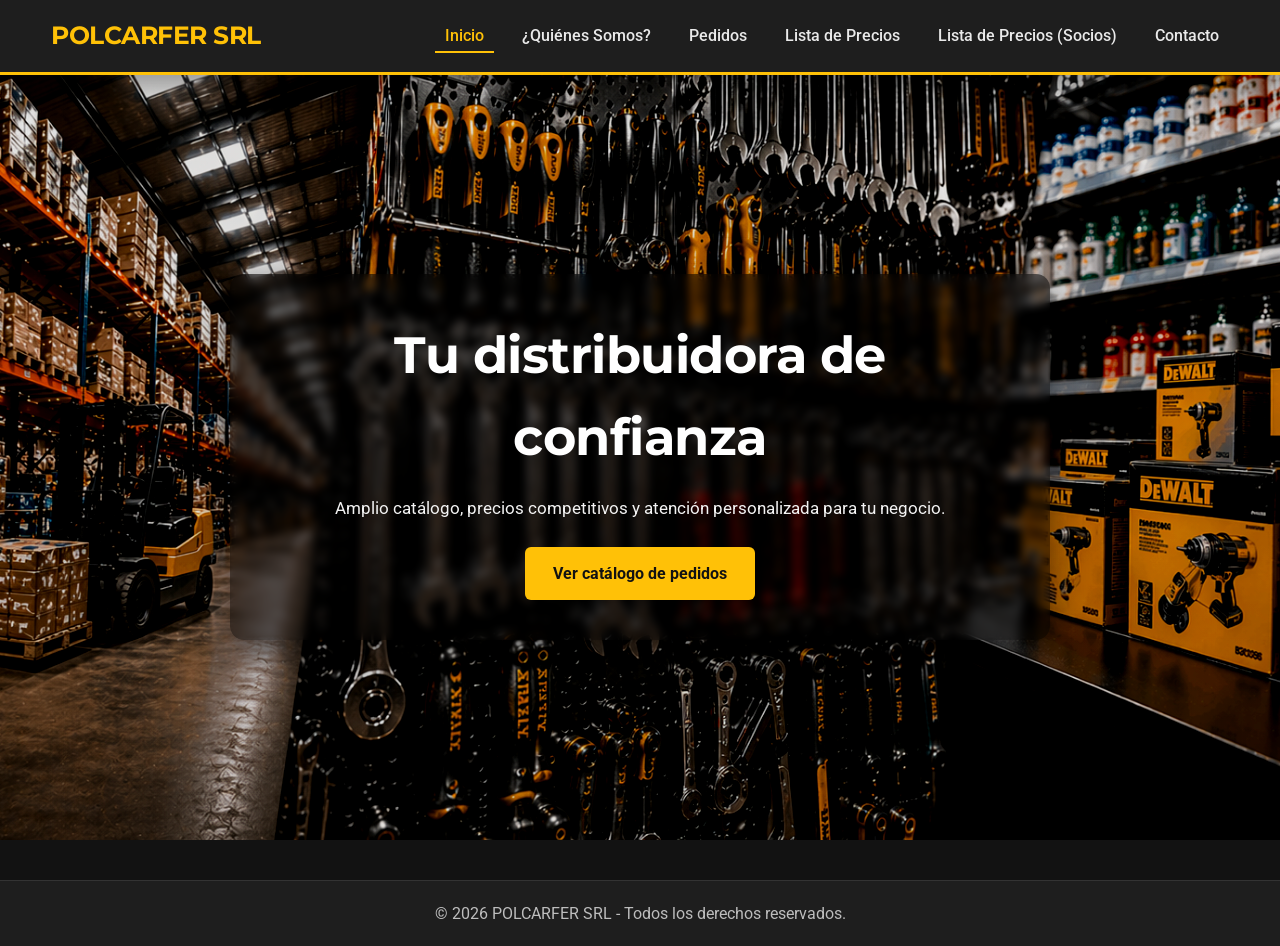
==== commit 1a89214b: "Update index.html" ====
--- a/index.html
+++ b/index.html
@@ -3,7 +3,7 @@
 <head>
     <meta charset="UTF-8">
     <meta name="viewport" content="width=device-width, initial-scale=1.0">
-    <title>POLCARFER SRL | Distribuidora de Ferretería</title>
+    <title>POLCARFER SRL | Distribuidora</title>
     <link rel="stylesheet" href="CSS/styles.css">
 </head>
 <body id="page-index">
@@ -48,7 +48,7 @@
             <div class="slide slide-3"></div>
 
             <div class="hero-content">
-                <h1>Tu distribuidora de confianza en ferretería</h1>
+                <h1>Tu distribuidora de confianza</h1>
                 <p>Amplio catálogo, precios competitivos y atención personalizada para tu negocio.</p>
                 <a href="pedidos.html" class="btn btn-primary">Ver catálogo de pedidos</a>
             </div>
